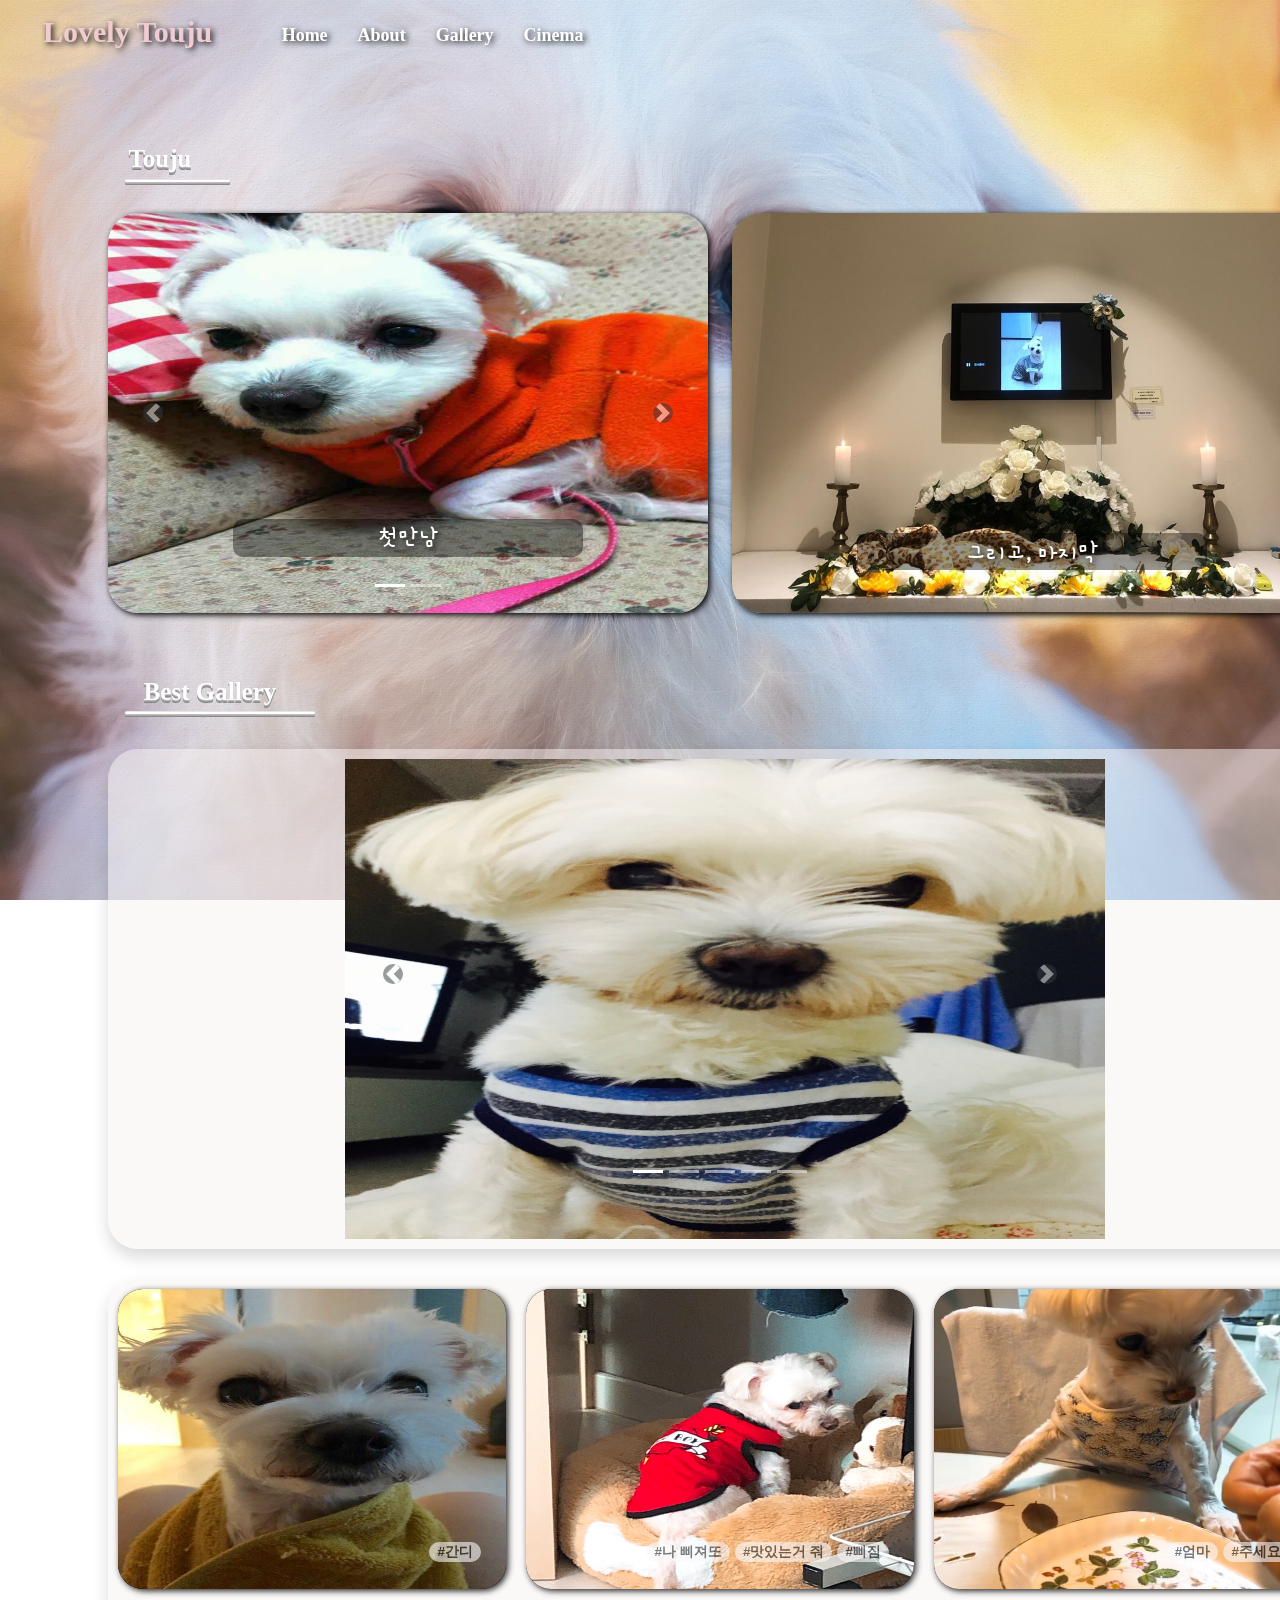
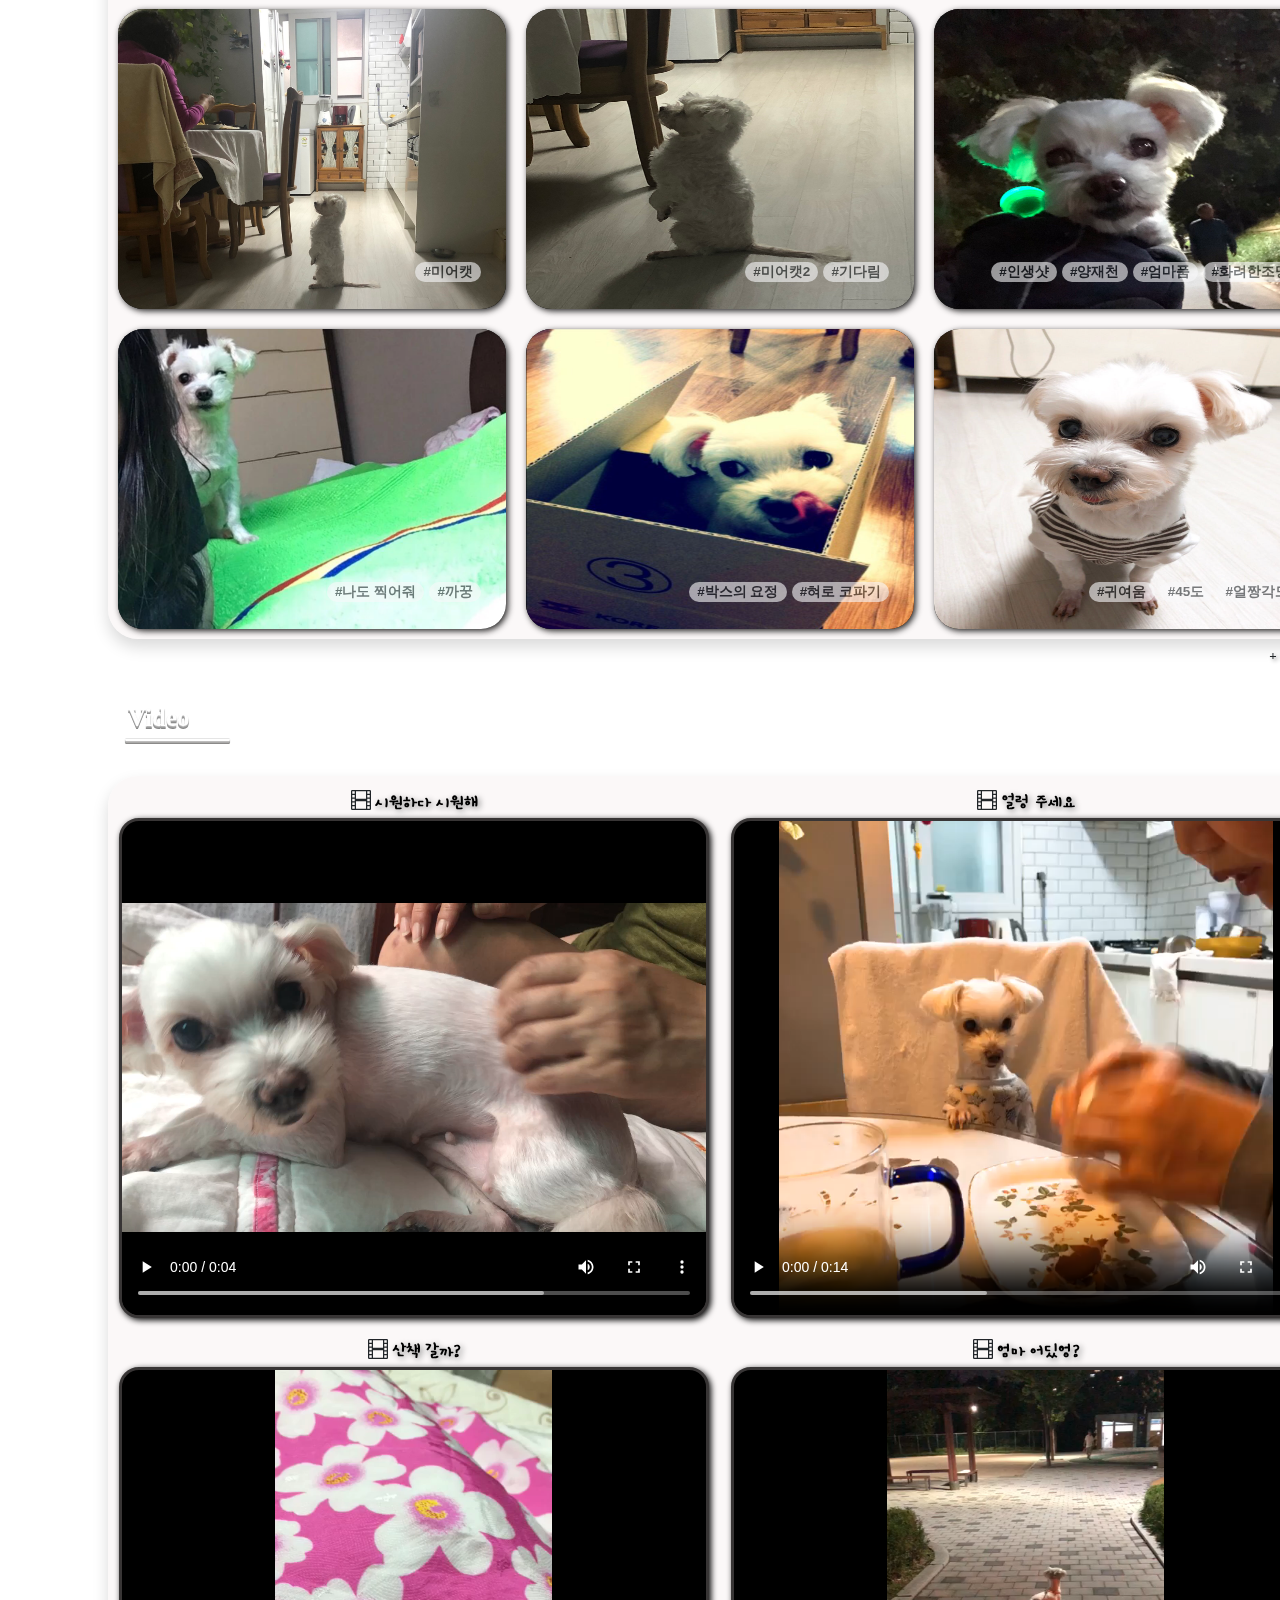
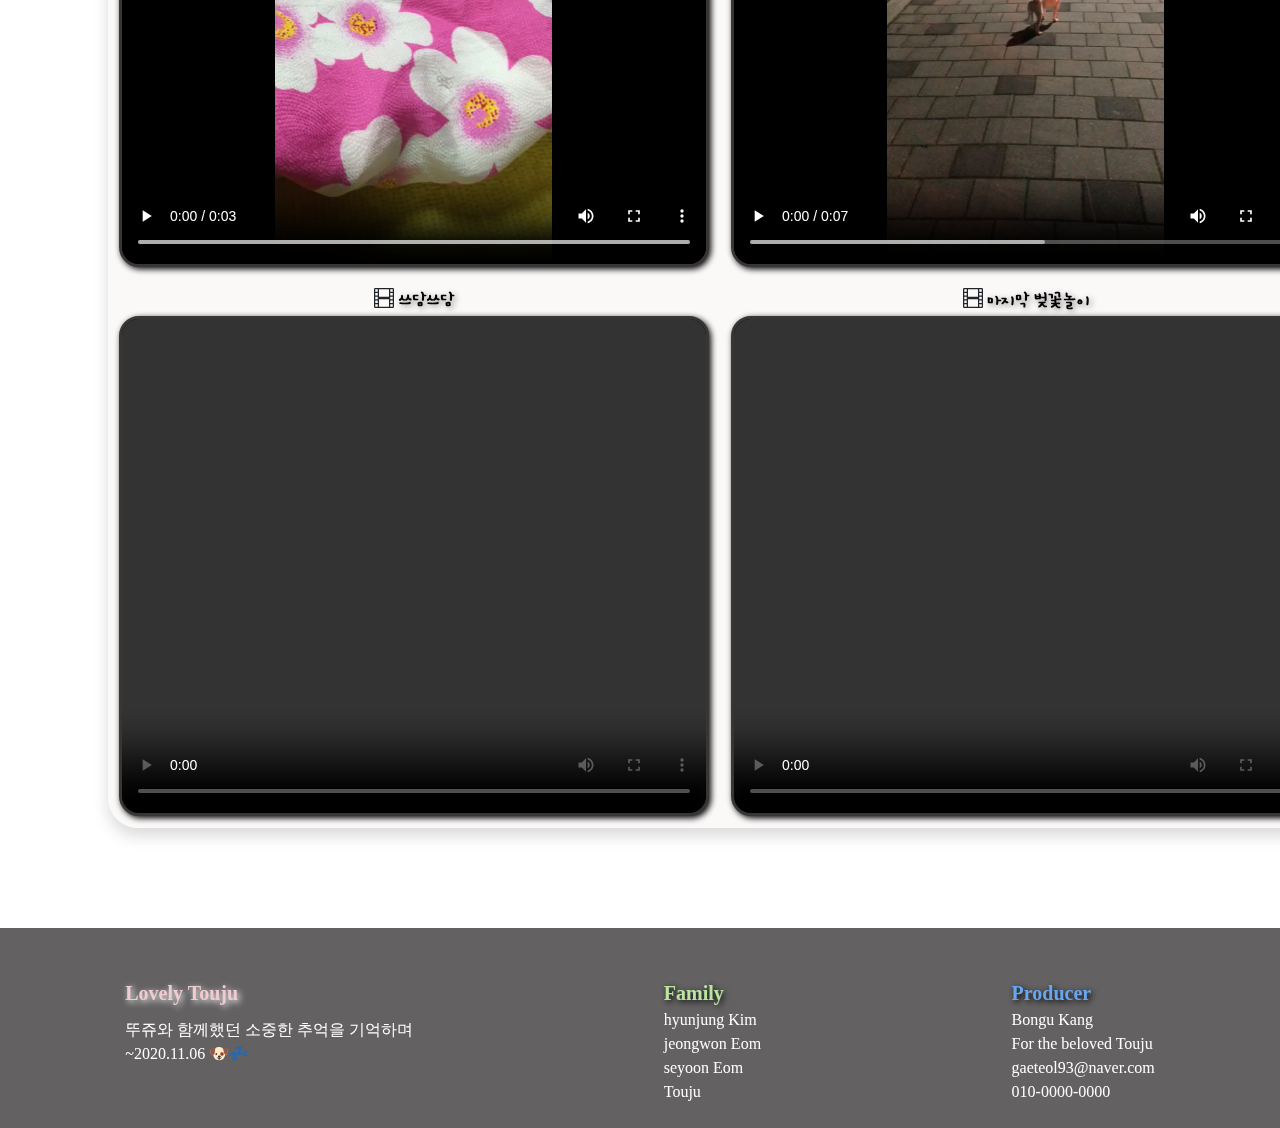
==== index.html @ 426a3aaa "주석" ====
<!DOCTYPE html>
<html lang="ko">
<head>
    <meta charset="UTF-8">
    <meta name="viewport" content="width=device-width, initial-scale=1.0">
    <link rel="stylesheet"
		  href="https://stackpath.bootstrapcdn.com/bootstrap/4.5.2/css/bootstrap.min.css"
		  integrity="sha384-JcKb8q3iqJ61gNV9KGb8thSsNjpSL0n8PARn9HuZOnIxN0hoP+VmmDGMN5t9UJ0Z"
          crossorigin="anonymous" />
    <link rel="stylesheet" href="CSS/index.css" />
    <link rel="preconnect" href="https://fonts.gstatic.com">
    <link href="https://fonts.googleapis.com/css2?family=Gamja+Flower&display=swap" rel="stylesheet">  
    <link href="https://fonts.googleapis.com/css2?family=Cute+Font&display=swap" rel="stylesheet">
    <title>Lovely Touju</title>
</head>
<body>
    
<div class="" id="container">

<!-- 배경 이미지 -->
<img src="image/maltese01.jpg" id="backImg">

<div class="" id="header">
    <h2>
        <span class="btn" id="head_Title">Lovely Touju</span>
    </h2>
    <nav>
        <span class="btn" id="head_home">Home</span>
        <span class="btn" id="head_about">About</span>
        <span class="btn" id="head_gallery">Gallery</span>
        <span class="btn" id="head_video">Cinema</span>
    </nav>
</div>

<div id="content">

    <!-- 설명 -->
    <div id="about_Title">Touju</div>
    <hr class="title_line">

    <div id="about">
        
        <div class="img_slide" id="info_Img">
            <div id="img_Slider" class="carousel slide img_slide" data-ride="carousel">
                <ol class="carousel-indicators">
                    <li data-target="#img_Slider" data-slide-to="0" class="active"></li>
                    <li data-target="#img_Slider" data-slide-to="1"></li>
                </ol>

                <div class="carousel-inner img_slide">
                    <div class="carousel-item active img_slide">
                        <img class="img_slide" src="image/welcome02.jpg" title="뚜쥬사진3">
                        <div class="carousel-caption">
                            <p id="text">첫만남</p>
                        </div>
                    </div>
                    <div class="carousel-item">
                        <img class="img_slide" src="image/welcome01.jpg" title="뚜쥬사진2">
                        <div class="carousel-caption">
                            <p id="text">뚜레쥬르 앞에서의 인연</p>
                        </div>
                    </div>
                </div>

                <a class="carousel-control-prev" href="#img_Slider" role="button" data-slide="prev">
                    <span class="carousel-control-prev-icon rounded-circle bg-dark" aria-hidden="true"></span>
                    <span class="sr-only">Previous</span>
                </a>
                <a class="carousel-control-next" href="#img_Slider" role="button" data-slide="next">
                    <span class="carousel-control-next-icon rounded-circle bg-dark" aria-hidden="true"></span>
                    <span class="sr-only">Next</span>
                </a>
            </div>
        </div>

        <div id="info_Space"></div>

        <div id="info_Box">
            <img src="image/final01.jpg" title="잘자렴">
            <div>그리고, 마지막</div>
        </div>
    </div>


    <!-- 이미지 카테고리 제목 -->
    <div id="image_Title">Best Gallery</div>
    <hr class="title_line2">

    <div class="shadow" id="bestImg">

        <div id="bestImg_Slider" class="carousel slide" data-ride="carousel">
            <ol class="carousel-indicators">
                <li data-target="#bestImg_Slider" data-slide-to="0" class="active"></li>
                <li data-target="#bestImg_Slider" data-slide-to="1"></li>
                <li data-target="#bestImg_Slider" data-slide-to="2"></li>
                <li data-target="#bestImg_Slider" data-slide-to="3"></li>
                <li data-target="#bestImg_Slider" data-slide-to="4"></li>
            </ol>
            <div class="carousel-inner">
                <div class="carousel-item active">
                    <figure class="snip1273">
                        <div type="button" data-toggle="modal" data-target="#bestImg01">
                            <img src="imgBest/몽실몽실.PNG">
                            <figcaption>
                                <h4>북극곰 뚜쥬</h4>
                            </figcaption>
                        </div>
                    </figure>
                </div>
                <div class="carousel-item">
                    <figure class="snip1273">
                        <div type="button" data-toggle="modal" data-target="#bestImg02">
                            <img src="imgBest/무슨일이야.jpg">
                            <figcaption>
                                <h4>나 불렀어?</h4>
                            </figcaption>
                        </div>
                    </figure>
                </div>
                <div class="carousel-item">
                    <figure class="snip1273">
                        <div type="button" data-toggle="modal" data-target="#bestImg03">
                            <img src="imgBest/뭘봐.jpg">
                            <figcaption>
                                <h4>이쁜짓~</h4>
                            </figcaption>
                        </div>
                    </figure>
                </div>
                <div class="carousel-item">
                    <figure class="snip1273">
                        <div type="button" data-toggle="modal" data-target="#bestImg04">
                            <img src="imgBest/어휴 왜 저래.PNG">
                            <figcaption>
                                <h4>뭐얌</h4>
                            </figcaption>
                        </div>
                    </figure>
                </div>
                <div class="carousel-item">
                    <figure class="snip1273">
                        <div type="button" data-toggle="modal" data-target="#bestImg05">
                            <img src="imgBest/퉤퉷.jpg">
                            <figcaption>
                                <h4>메롱~</h4>
                            </figcaption>
                        </div>
                    </figure>
                </div>
            </div>
            <a class="carousel-control-prev" href="#bestImg_Slider" role="button" data-slide="prev">
                <span class="carousel-control-prev-icon rounded-circle bg-dark" aria-hidden="true"></span>
                <span class="sr-only">Previous</span>
            </a>
            <a class="carousel-control-next" href="#bestImg_Slider" role="button" data-slide="next">
                <span class="carousel-control-next-icon rounded-circle bg-dark" aria-hidden="true"></span>
                <span class="sr-only">Next</span>
            </a>
        </div>

    </div>

    <!-- 메인 이미지 -->
    <div class="shadow" id="image">
        <!-- 1번째 컨텐츠 -->
        <figure class="snip1445">
            <div type="button" data-toggle="modal" data-target="#best01">
                <img src="img/간디뚜쥬.jpg">
            </div>
            <figcaption>
                <div>
                    <span class="badge badge-pill badge-light">#간디</span>
                </div>
            </figcaption>
        </figure>
        <figure class="snip1445">
            <div type="button" data-toggle="modal" data-target="#best02">
                <img src="img/나 삐져또.JPG">
            </div>
            <figcaption>
                <div>
                    <span class="badge badge-pill badge-light">#나 삐져또</span>
                    <span class="badge badge-pill badge-light">#맛있는거 줘</span>
                    <span class="badge badge-pill badge-light">#삐짐</span>
                </div>
            </figcaption>
        </figure>
        <figure class="snip1445">
            <div type="button" data-toggle="modal" data-target="#best03">
                <img src="img/먹는게 제일 좋아.PNG">
            </div>
            <figcaption>
                <div>
                    <span class="badge badge-pill badge-light">#엄마</span>
                    <span class="badge badge-pill badge-light">#주세요~</span>
                </div>
            </figcaption>
        </figure>
        
        <figure class="snip1445">
            <div type="button" data-toggle="modal" data-target="#best04">
                <img src="img/미어캣2.jpg">
            </div>
            <figcaption>
                <div>
                    <span class="badge badge-pill badge-light">#미어캣</span>
                </div>
            </figcaption>
        </figure>
        <figure class="snip1445">
            <div type="button" data-toggle="modal" data-target="#best05">
                <img src="img/미어캣.jpg">
            </div>
            <figcaption>
                <div>
                    <span class="badge badge-pill badge-light">#미어캣2</span>
                    <span class="badge badge-pill badge-light">#기다림</span>
                </div>
            </figcaption>
        </figure>        
        <figure class="snip1445">
            <div type="button" data-toggle="modal" data-target="#best06">
                <img src="img/팬더뚜쥬.jpg">
            </div>
            <figcaption>
                <div>
                    <span class="badge badge-pill badge-light">#인생샷</span>
                    <span class="badge badge-pill badge-light">#양재천</span>
                    <span class="badge badge-pill badge-light">#엄마품</span>
                    <span class="badge badge-pill badge-light">#화려한조명</span>
                </div>
            </figcaption>
        </figure>

        <figure class="snip1445">
            <div type="button" data-toggle="modal" data-target="#best07">
                <img src="img/까꿍.PNG">
            </div>
            <figcaption>
                <div>
                    <span class="badge badge-pill badge-light">#나도 찍어줘</span>
                    <span class="badge badge-pill badge-light">#까꿍</span>
                </div>
            </figcaption>
        </figure>
        <figure class="snip1445">
            <div type="button" data-toggle="modal" data-target="#best08">
                <img src="img/박스의요정.png">
            </div>
            <figcaption>
                <div>
                    <span class="badge badge-pill badge-light">#박스의 요정</span>
                    <span class="badge badge-pill badge-light">#혀로 코파기</span>
                </div>
            </figcaption>
        </figure>
        <figure class="snip1445">
            <div type="button" data-toggle="modal" data-target="#best09">
                <img src="img/나 귀여워.PNG">
            </div>
            <figcaption>
                <div>
                    <span class="badge badge-pill badge-light">#귀여움</span>
                    <span class="badge badge-pill badge-light">#45도</span>
                    <span class="badge badge-pill badge-light">#얼짱각도</span>
                </div>
            </figcaption>
        </figure>

        
        <!-- 2번째 컨텐츠 -->
        <figure class="snip1445 more_Cts">
            <div type="button" data-toggle="modal" data-target="#best10">
                <img src="img/꿈뻑.jpg">
            </div>
            <figcaption>
                <div>
                    <span class="badge badge-pill badge-light">#꿈뻑꿈뻑</span>
                </div>
            </figcaption>
        </figure>
        <figure class="snip1445 more_Cts">
            <div type="button" data-toggle="modal" data-target="#best11">
                <img src="img/나만 바라봐.jpg">
            </div>
            <figcaption>
                <div>
                    <span class="badge badge-pill badge-light">#푹신푹신</span>
                    <span class="badge badge-pill badge-light">#인생샷</span>
                </div>
            </figcaption>
        </figure>
        <figure class="snip1445 more_Cts">
            <div type="button" data-toggle="modal" data-target="#best12">
                <img src="img/내 보금자리.heic">
            </div>
            <figcaption>
                <div>
                    <span class="badge badge-pill badge-light">#뭐?</span>
                </div>
            </figcaption>
        </figure>

        <figure class="snip1445 more_Cts">
            <div type="button" data-toggle="modal" data-target="#best13">
                <img src="img/내 자리야.jpg">
            </div>
            <figcaption>
                <div>
                    <span class="badge badge-pill badge-light">#내자리야</span>
                    <span class="badge badge-pill badge-light">#다비켜</span>
                </div>
            </figcaption>
        </figure>
        <figure class="snip1445 more_Cts">
            <div type="button" data-toggle="modal" data-target="#best14">
                <img src="img/대기조!.PNG">
            </div>
            <figcaption>
                <div>
                    <span class="badge badge-pill badge-light">#간식</span>
                    <span class="badge badge-pill badge-light">#주세요</span>
                </div>
            </figcaption>
        </figure>
        <figure class="snip1445 more_Cts">
            <div type="button" data-toggle="modal" data-target="#best15">
                <img src="img/따분해.PNG">
            </div>
            <figcaption>
                <div>
                    <span class="badge badge-pill badge-light">#복실복실</span>
                    <span class="badge badge-pill badge-light">#피곤피곤</span>
                </div>
            </figcaption>
        </figure>

        <figure class="snip1445 more_Cts">
            <div type="button" data-toggle="modal" data-target="#best16">
                <img src="img/먹을건가.PNG">
            </div>
            <figcaption>
                <div>
                    <span class="badge badge-pill badge-light">#누가</span>
                    <span class="badge badge-pill badge-light">#음식</span>
                    <span class="badge badge-pill badge-light">#소리를</span>
                </div>
            </figcaption>
        </figure>
        <figure class="snip1445 more_Cts">
            <div type="button" data-toggle="modal" data-target="#best17">
                <img src="img/뭘봐2.jpg">
            </div>
            <figcaption>
                <div>
                    <span class="badge badge-pill badge-light">#부끄부끄</span>
                    <span class="badge badge-pill badge-light">#8개</span>
                </div>
            </figcaption>
        </figure>
        <figure class="snip1445 more_Cts">
            <div type="button" data-toggle="modal" data-target="#best18">
                <img src="img/므훗.PNG">
            </div>
            <figcaption>
                <div>
                    <span class="badge badge-pill badge-light">#웃음</span>
                    <span class="badge badge-pill badge-light">#푹신푹신</span>
                    <span class="badge badge-pill badge-light">#주인 잘자네</span>
                </div>
            </figcaption>
        </figure>


        <!-- 3번째 컨텐츠 -->
        <figure class="snip1445 more_Cts2">
            <div type="button" data-toggle="modal" data-target="#best19">
                <img src="img/아련~.PNG">
            </div>
            <figcaption>
                <div>
                    <span class="badge badge-pill badge-light">#아련</span>
                </div>
            </figcaption>
        </figure>        
        <figure class="snip1445 more_Cts2">
            <div type="button" data-toggle="modal" data-target="#best30">
                <img src="img/호피망토 뚜쥬.jpg">
            </div>
            <figcaption>
                <div>
                    <span class="badge badge-pill badge-light">#호피</span>
                </div>
            </figcaption>
        </figure>
        <figure class="snip1445 more_Cts2">
            <div type="button" data-toggle="modal" data-target="#best21">
                <img src="img/배보다 뚜쥬.jpg">
            </div>
            <figcaption>
                <div>
                    <span class="badge badge-pill badge-light">#배</span>
                    <span class="badge badge-pill badge-light">#배</span>
                </div>
            </figcaption>
        </figure>

        <figure class="snip1445 more_Cts2">
            <div type="button" data-toggle="modal" data-target="#best22">
                <img src="img/새침.jpg">
            </div>
            <figcaption>
                <div>
                    <span class="badge badge-pill badge-light">#옆태미견</span>
                    <span class="badge badge-pill badge-light">#새침</span>
                </div>
            </figcaption>
        </figure>
        <figure class="snip1445 more_Cts2">
            <div type="button" data-toggle="modal" data-target="#best29">
                <img src="img/좋은아침.jpg">
            </div>
            <figcaption>
                <div>
                    <span class="badge badge-pill badge-light">#귀요미</span>
                    <span class="badge badge-pill badge-light">#인생샷</span>
                </div>
            </figcaption>
        </figure>
        <figure class="snip1445 more_Cts2">
            <div type="button" data-toggle="modal" data-target="#best24">
                <img src="img/시원해.jpg">
            </div>
            <figcaption>
                <div>
                    <span class="badge badge-pill badge-light">#여름</span>
                    <span class="badge badge-pill badge-light">#덥다 더워</span>
                </div>
            </figcaption>
        </figure>

        <figure class="snip1445 more_Cts2">
            <div type="button" data-toggle="modal" data-target="#best25">
                <img src="img/시원해.jpg">
            </div>
            <figcaption>
                <div>
                    <span class="badge badge-pill badge-light">#엄마품</span>
                    <span class="badge badge-pill badge-light">#행복해</span>
                </div>
            </figcaption>
        </figure>
        <figure class="snip1445 more_Cts2">
            <div type="button" data-toggle="modal" data-target="#best31">
                <img src="img/흠냥.JPG">
            </div>
            <figcaption>
                <div>
                    <span class="badge badge-pill badge-light">#꿀잠</span>
                </div>
            </figcaption>
        </figure>
        <figure class="snip1445 more_Cts2">
            <div type="button" data-toggle="modal" data-target="#best32">
                <img src="img/사고뭉치.png">
            </div>
            <figcaption>
                <div>
                    <span class="badge badge-pill badge-light">#사고뭉치</span>
                    <span class="badge badge-pill badge-light">#추억</span>
                    <span class="badge badge-pill badge-light">#나 잘해찌</span>
                </div>
            </figcaption>
        </figure>


        <!-- 4번째 컨텐츠 -->
        <figure class="snip1445 more_Cts3">
            <div type="button" data-toggle="modal" data-target="#best28">
                <img src="img/눈뜨고 자기.PNG">
            </div>
            <figcaption>
                <div>
                    <span class="badge badge-pill badge-light">#기절</span>
                    <span class="badge badge-pill badge-light">#숙취</span>
                </div>
            </figcaption>
        </figure>               
        
    </div>
        
</div> <!-- Content -->

    <div class="more_Btn">
        <span class="btn" id="more_Btn1">+ 더보기</span>
        <span class="btn" id="more_Btn2">+ 더보기</span>
        <span class="btn" id="more_Btn3">+ 더보기</span>
    </div>

    <div class="less_Btn">
        <span class="btn" id="less_Btn1">- 닫기</span>
        <span class="btn" id="less_Btn2">- 닫기</span>
        <span class="btn" id="less_Btn3">- 닫기</span>
    </div>
    




    <!-- 비디오 -->
    <div id="video_Title">Video</div>
    <hr class="title_line">

    <div class="shadow" id="video">
        <div>                
            <div>
                <svg xmlns="http://www.w3.org/2000/svg" width="20" height="20" fill="currentColor" class="bi bi-film" viewBox="0 0 16 16">
                    <path fill-rule="evenodd" d="M0 1a1 1 0 0 1 1-1h14a1 1 0 0 1 1 1v14a1 1 0 0 1-1 1H1a1 1 0 0 1-1-1V1zm4 0h8v6H4V1zm8 8H4v6h8V9zM1 1h2v2H1V1zm2 3H1v2h2V4zM1 7h2v2H1V7zm2 3H1v2h2v-2zm-2 3h2v2H1v-2zM15 1h-2v2h2V1zm-2 3h2v2h-2V4zm2 3h-2v2h2V7zm-2 3h2v2h-2v-2zm2 3h-2v2h2v-2z"/>
                </svg>
                <span id="video_title">시원하다 시원해</span>
            </div>
            <video controls loop><source src="video/video01.mp4" type="video/mp4"></video>
        </div>
        <div>                
            <div>
                <svg xmlns="http://www.w3.org/2000/svg" width="20" height="20" fill="currentColor" class="bi bi-film" viewBox="0 0 16 16">
                    <path fill-rule="evenodd" d="M0 1a1 1 0 0 1 1-1h14a1 1 0 0 1 1 1v14a1 1 0 0 1-1 1H1a1 1 0 0 1-1-1V1zm4 0h8v6H4V1zm8 8H4v6h8V9zM1 1h2v2H1V1zm2 3H1v2h2V4zM1 7h2v2H1V7zm2 3H1v2h2v-2zm-2 3h2v2H1v-2zM15 1h-2v2h2V1zm-2 3h2v2h-2V4zm2 3h-2v2h2V7zm-2 3h2v2h-2v-2zm2 3h-2v2h2v-2z"/>
                </svg>
                <span id="video_title">얼렁 주세요</span>
            </div>
            <video controls loop><source src="video/video02.MP4" type="video/mp4"></video>
        </div>
        <div>                
            <div>
                <svg xmlns="http://www.w3.org/2000/svg" width="20" height="20" fill="currentColor" class="bi bi-film" viewBox="0 0 16 16">
                    <path fill-rule="evenodd" d="M0 1a1 1 0 0 1 1-1h14a1 1 0 0 1 1 1v14a1 1 0 0 1-1 1H1a1 1 0 0 1-1-1V1zm4 0h8v6H4V1zm8 8H4v6h8V9zM1 1h2v2H1V1zm2 3H1v2h2V4zM1 7h2v2H1V7zm2 3H1v2h2v-2zm-2 3h2v2H1v-2zM15 1h-2v2h2V1zm-2 3h2v2h-2V4zm2 3h-2v2h2V7zm-2 3h2v2h-2v-2zm2 3h-2v2h2v-2z"/>
                </svg>
                <span id="video_title">산책 갈까?</span>
            </div>
            <video controls loop><source src="video/video03.mp4" type="video/mp4"></video>
        </div>
        <div>                
            <div>
                <svg xmlns="http://www.w3.org/2000/svg" width="20" height="20" fill="currentColor" class="bi bi-film" viewBox="0 0 16 16">
                    <path fill-rule="evenodd" d="M0 1a1 1 0 0 1 1-1h14a1 1 0 0 1 1 1v14a1 1 0 0 1-1 1H1a1 1 0 0 1-1-1V1zm4 0h8v6H4V1zm8 8H4v6h8V9zM1 1h2v2H1V1zm2 3H1v2h2V4zM1 7h2v2H1V7zm2 3H1v2h2v-2zm-2 3h2v2H1v-2zM15 1h-2v2h2V1zm-2 3h2v2h-2V4zm2 3h-2v2h2V7zm-2 3h2v2h-2v-2zm2 3h-2v2h2v-2z"/>
                </svg>
                <span id="video_title">엄마 어딨엉?</span>
            </div>
            <video controls loop><source src="video/video04.mp4" type="video/mp4"></video>
        </div>
        <div class="last_video">                
            <div>
                <svg xmlns="http://www.w3.org/2000/svg" width="20" height="20" fill="currentColor" class="bi bi-film" viewBox="0 0 16 16">
                    <path fill-rule="evenodd" d="M0 1a1 1 0 0 1 1-1h14a1 1 0 0 1 1 1v14a1 1 0 0 1-1 1H1a1 1 0 0 1-1-1V1zm4 0h8v6H4V1zm8 8H4v6h8V9zM1 1h2v2H1V1zm2 3H1v2h2V4zM1 7h2v2H1V7zm2 3H1v2h2v-2zm-2 3h2v2H1v-2zM15 1h-2v2h2V1zm-2 3h2v2h-2V4zm2 3h-2v2h2V7zm-2 3h2v2h-2v-2zm2 3h-2v2h2v-2z"/>
                </svg>
                <span id="video_title">쓰담쓰담</span>
            </div>
            <video controls loop><source src="video/video05.mp4" type="video/mp4"></video>
        </div>
        <div class="last_video">                
            <div>
                <svg xmlns="http://www.w3.org/2000/svg" width="20" height="20" fill="currentColor" class="bi bi-film" viewBox="0 0 16 16">
                    <path fill-rule="evenodd" d="M0 1a1 1 0 0 1 1-1h14a1 1 0 0 1 1 1v14a1 1 0 0 1-1 1H1a1 1 0 0 1-1-1V1zm4 0h8v6H4V1zm8 8H4v6h8V9zM1 1h2v2H1V1zm2 3H1v2h2V4zM1 7h2v2H1V7zm2 3H1v2h2v-2zm-2 3h2v2H1v-2zM15 1h-2v2h2V1zm-2 3h2v2h-2V4zm2 3h-2v2h2V7zm-2 3h2v2h-2v-2zm2 3h-2v2h2v-2z"/>
                </svg>
                <span id="video_title">마지막 벚꽃놀이</span>
            </div>
            <video controls loop><source src="video/video06.mp4" type="video/mp4"></video>
        </div>
        
    </div>

    
    </div> <!-- 컨테이너 -->
    


    <!-- 모달 -->

    <!-- bestImg01 -->
    <div class="modal fade bd-example-modal-lg" id="bestImg01" tabindex="-1" role="dialog" aria-labelledby="bestImg01Label" aria-hidden="true">
    <div class="modal-dialog modal-lg" role="document">
        <div class="modal-content">
            <div class="modal-header">
                <h5 class="modal-title float-center" id="bestImg01Label">몽실몽실 털이 오른 뚜쥬</h5>
                <span class="close btn" data-dismiss="modal" aria-label="Close">
                    <span aria-hidden="true">&times;</span>
                </span>
            </div>
            <div class="modal-body">
                <img class="rounded" src="imgBest/몽실몽실.PNG">
            </div>
        </div>
    </div>
    </div>
    <!-- bestImg02 -->
    <div class="modal fade bd-example-modal-lg" id="bestImg02" tabindex="-1" role="dialog" aria-labelledby="bestImg02Label" aria-hidden="true">
        <div class="modal-dialog modal-lg" role="document">
            <div class="modal-content">
                <div class="modal-header">
                    <h5 class="modal-title float-center" id="bestImg02Label">귀요미 뚜쥬</h5>
                    <span class="close btn" data-dismiss="modal" aria-label="Close">
                        <span aria-hidden="true">&times;</span>
                    </span>
                </div>
                <div class="modal-body">
                    <img class="rounded" src="imgBest/무슨일이야.jpg">
                </div>
            </div>
        </div>
    </div>
    <!-- bestImg03 -->
    <div class="modal fade bd-example-modal-lg" id="bestImg03" tabindex="-1" role="dialog" aria-labelledby="bestImg03Label" aria-hidden="true">
        <div class="modal-dialog modal-lg" role="document">
            <div class="modal-content">
                <div class="modal-header">
                    <h5 class="modal-title float-center" id="bestImg03Label">또 나를 찍고 있니?</h5>
                    <span class="close btn" data-dismiss="modal" aria-label="Close">
                        <span aria-hidden="true">&times;</span>
                    </span>
                </div>
                <div class="modal-body">
                    <img class="rounded" src="imgBest/뭘봐.jpg">
                </div>
            </div>
        </div>
    </div>
    <!-- bestImg04 -->
    <div class="modal fade bd-example-modal-lg" id="bestImg04" tabindex="-1" role="dialog" aria-labelledby="bestImg04Label" aria-hidden="true">
        <div class="modal-dialog modal-lg" role="document">
            <div class="modal-content">
                <div class="modal-header">
                    <h5 class="modal-title float-center" id="bestImg04Label">또 왜저러고 있니?</h5>
                    <span class="close btn" data-dismiss="modal" aria-label="Close">
                        <span aria-hidden="true">&times;</span>
                    </span>
                </div>
                <div class="modal-body">
                    <img class="rounded" src="imgBest/어휴 왜 저래.PNG">
                </div>
            </div>
        </div>
    </div>
    <!-- bestImg05 -->
    <div class="modal fade bd-example-modal-lg" id="bestImg05" tabindex="-1" role="dialog" aria-labelledby="bestImg05Label" aria-hidden="true">
        <div class="modal-dialog modal-lg" role="document">
            <div class="modal-content">
                <div class="modal-header">
                    <h5 class="modal-title float-center" id="bestImg05Label">메롱이나 먹어라!</h5>
                    <span class="close btn" data-dismiss="modal" aria-label="Close">
                        <span aria-hidden="true">&times;</span>
                    </span>
                </div>
                <div class="modal-body">
                    <img class="rounded" src="imgBest/퉤퉷.jpg">
                </div>
            </div>
        </div>
    </div>


    <!-- best01 -->
    <div class="modal fade bd-example-modal-lg" id="best01" tabindex="-1" role="dialog" aria-labelledby="best01Label" aria-hidden="true">
    <div class="modal-dialog modal-lg" role="document">
        <div class="modal-content">
            <div class="modal-header">
                <h5 class="modal-title float-center" id="best01Label">간디 뚜쥬</h5>
                <span class="close btn" data-dismiss="modal" aria-label="Close">
                    <span aria-hidden="true">&times;</span>
                </span>
            </div>
            <div class="modal-body">
                <img class="rounded" src="img/간디뚜쥬.jpg">
                <div>
                    <span class="float-right btn">
                        <svg xmlns="http://www.w3.org/2000/svg" width="20" height="20" fill="currentColor" class="bi bi-heart text-danger heart_off" viewBox="0 0 16 16">
                            <path fill-rule="evenodd" d="M8 2.748l-.717-.737C5.6.281 2.514.878 1.4 3.053c-.523 1.023-.641 2.5.314 4.385.92 1.815 2.834 3.989 6.286 6.357 3.452-2.368 5.365-4.542 6.286-6.357.955-1.886.838-3.362.314-4.385C13.486.878 10.4.28 8.717 2.01L8 2.748zM8 15C-7.333 4.868 3.279-3.04 7.824 1.143c.06.055.119.112.176.171a3.12 3.12 0 0 1 .176-.17C12.72-3.042 23.333 4.867 8 15z"/>
                        </svg>
                        <svg xmlns="http://www.w3.org/2000/svg" width="20" height="20" fill="currentColor" class="bi bi-heart-fill text-danger heart_on" viewBox="0 0 16 16">
                            <path fill-rule="evenodd" d="M8 1.314C12.438-3.248 23.534 4.735 8 15-7.534 4.736 3.562-3.248 8 1.314z"/>
                        </svg>
                    </span>
                    <span class="badge badge-pill badge-info">#간디</span>
                </div>
            </div>
        </div>
    </div>
    </div>
    <!-- best02 -->
    <div class="modal fade bd-example-modal-lg" id="best02" tabindex="-1" role="dialog" aria-labelledby="best02Label" aria-hidden="true">
        <div class="modal-dialog modal-lg" role="document">
            <div class="modal-content">
                <div class="modal-header">
                    <h5 class="modal-title float-center" id="best02Label">삐져또</h5>
                    <span class="close btn" data-dismiss="modal" aria-label="Close">
                        <span aria-hidden="true">&times;</span>
                    </span>
                </div>
                <div class="modal-body">
                    <img class="rounded" src="img/나 삐져또.JPG">
                    <div>
                        <span class="float-right btn">
                            <svg xmlns="http://www.w3.org/2000/svg" width="20" height="20" fill="currentColor" class="bi bi-heart text-danger heart_off" viewBox="0 0 16 16">
                                <path fill-rule="evenodd" d="M8 2.748l-.717-.737C5.6.281 2.514.878 1.4 3.053c-.523 1.023-.641 2.5.314 4.385.92 1.815 2.834 3.989 6.286 6.357 3.452-2.368 5.365-4.542 6.286-6.357.955-1.886.838-3.362.314-4.385C13.486.878 10.4.28 8.717 2.01L8 2.748zM8 15C-7.333 4.868 3.279-3.04 7.824 1.143c.06.055.119.112.176.171a3.12 3.12 0 0 1 .176-.17C12.72-3.042 23.333 4.867 8 15z"/>
                            </svg>
                            <svg xmlns="http://www.w3.org/2000/svg" width="20" height="20" fill="currentColor" class="bi bi-heart-fill text-danger heart_on" viewBox="0 0 16 16">
                                <path fill-rule="evenodd" d="M8 1.314C12.438-3.248 23.534 4.735 8 15-7.534 4.736 3.562-3.248 8 1.314z"/>
                            </svg>
                        </span>
                        <span class="badge badge-pill badge-info">#나 삐져또</span>
                        <span class="badge badge-pill badge-info">#맛있는거 줘</span>
                        <span class="badge badge-pill badge-info">#삐짐</span>
                    </div>
                </div>
            </div>
        </div>
    </div>
    <!-- best03 -->
    <div class="modal fade bd-example-modal-lg" id="best03" tabindex="-1" role="dialog" aria-labelledby="best03Label" aria-hidden="true">
        <div class="modal-dialog modal-lg" role="document">
            <div class="modal-content">
                <div class="modal-header">
                    <h5 class="modal-title float-center" id="best03Label">다 가져와</h5>
                    <span class="close btn" data-dismiss="modal" aria-label="Close">
                        <span aria-hidden="true">&times;</span>
                    </span>
                </div>
                <div class="modal-body">
                    <img class="rounded" src="img/먹는게 제일 좋아.PNG">
                    <div>
                        <span class="float-right btn">
                            <svg xmlns="http://www.w3.org/2000/svg" width="20" height="20" fill="currentColor" class="bi bi-heart text-danger heart_off" viewBox="0 0 16 16">
                                <path fill-rule="evenodd" d="M8 2.748l-.717-.737C5.6.281 2.514.878 1.4 3.053c-.523 1.023-.641 2.5.314 4.385.92 1.815 2.834 3.989 6.286 6.357 3.452-2.368 5.365-4.542 6.286-6.357.955-1.886.838-3.362.314-4.385C13.486.878 10.4.28 8.717 2.01L8 2.748zM8 15C-7.333 4.868 3.279-3.04 7.824 1.143c.06.055.119.112.176.171a3.12 3.12 0 0 1 .176-.17C12.72-3.042 23.333 4.867 8 15z"/>
                            </svg>
                            <svg xmlns="http://www.w3.org/2000/svg" width="20" height="20" fill="currentColor" class="bi bi-heart-fill text-danger heart_on" viewBox="0 0 16 16">
                                <path fill-rule="evenodd" d="M8 1.314C12.438-3.248 23.534 4.735 8 15-7.534 4.736 3.562-3.248 8 1.314z"/>
                            </svg>
                        </span>
                        <span class="badge badge-pill badge-info">#엄마</span>
                        <span class="badge badge-pill badge-info">#주세요~</span>
                    </div>
                </div>
            </div>
        </div>
    </div>
    <!-- best04 -->
    <div class="modal fade bd-example-modal-lg" id="best04" tabindex="-1" role="dialog" aria-labelledby="best04Label" aria-hidden="true">
        <div class="modal-dialog modal-lg" role="document">
            <div class="modal-content">
                <div class="modal-header">
                    <h5 class="modal-title float-center" id="best04Label">강아지 아닌 미어캣</h5>
                    <span class="close btn" data-dismiss="modal" aria-label="Close">
                        <span aria-hidden="true">&times;</span>
                    </span>
                </div>
                <div class="modal-body">
                    <img class="rounded" src="img/미어캣2.jpg">
                    <div>
                        <span class="float-right btn">
                            <svg xmlns="http://www.w3.org/2000/svg" width="20" height="20" fill="currentColor" class="bi bi-heart text-danger heart_off" viewBox="0 0 16 16">
                                <path fill-rule="evenodd" d="M8 2.748l-.717-.737C5.6.281 2.514.878 1.4 3.053c-.523 1.023-.641 2.5.314 4.385.92 1.815 2.834 3.989 6.286 6.357 3.452-2.368 5.365-4.542 6.286-6.357.955-1.886.838-3.362.314-4.385C13.486.878 10.4.28 8.717 2.01L8 2.748zM8 15C-7.333 4.868 3.279-3.04 7.824 1.143c.06.055.119.112.176.171a3.12 3.12 0 0 1 .176-.17C12.72-3.042 23.333 4.867 8 15z"/>
                            </svg>
                            <svg xmlns="http://www.w3.org/2000/svg" width="20" height="20" fill="currentColor" class="bi bi-heart-fill text-danger heart_on" viewBox="0 0 16 16">
                                <path fill-rule="evenodd" d="M8 1.314C12.438-3.248 23.534 4.735 8 15-7.534 4.736 3.562-3.248 8 1.314z"/>
                            </svg>
                        </span>
                        <span class="badge badge-pill badge-info">#미어캣</span>                    
                    </div>
                </div>
            </div>
        </div>
    </div>
    <!-- best05 -->
    <div class="modal fade bd-example-modal-lg" id="best05" tabindex="-1" role="dialog" aria-labelledby="best05Label" aria-hidden="true">
        <div class="modal-dialog modal-lg" role="document">
            <div class="modal-content">
                <div class="modal-header">
                    <h5 class="modal-title float-center" id="best05Label">강아지 아닌 미어캣2</h5>
                    <span class="close btn" data-dismiss="modal" aria-label="Close">
                        <span aria-hidden="true">&times;</span>
                    </span>
                </div>
                <div class="modal-body">
                    <img class="rounded" src="img/미어캣.jpg">
                    <div>
                        <span class="float-right btn">
                            <svg xmlns="http://www.w3.org/2000/svg" width="20" height="20" fill="currentColor" class="bi bi-heart text-danger heart_off" viewBox="0 0 16 16">
                                <path fill-rule="evenodd" d="M8 2.748l-.717-.737C5.6.281 2.514.878 1.4 3.053c-.523 1.023-.641 2.5.314 4.385.92 1.815 2.834 3.989 6.286 6.357 3.452-2.368 5.365-4.542 6.286-6.357.955-1.886.838-3.362.314-4.385C13.486.878 10.4.28 8.717 2.01L8 2.748zM8 15C-7.333 4.868 3.279-3.04 7.824 1.143c.06.055.119.112.176.171a3.12 3.12 0 0 1 .176-.17C12.72-3.042 23.333 4.867 8 15z"/>
                            </svg>
                            <svg xmlns="http://www.w3.org/2000/svg" width="20" height="20" fill="currentColor" class="bi bi-heart-fill text-danger heart_on" viewBox="0 0 16 16">
                                <path fill-rule="evenodd" d="M8 1.314C12.438-3.248 23.534 4.735 8 15-7.534 4.736 3.562-3.248 8 1.314z"/>
                            </svg>
                        </span>
                        <span class="badge badge-pill badge-info">#미어캣2</span>
                        <span class="badge badge-pill badge-info">#기다림</span>
                    </div>
                </div>
            </div>
        </div>
    </div>
    <!-- best06 -->
    <div class="modal fade bd-example-modal-lg" id="best06" tabindex="-1" role="dialog" aria-labelledby="best06Label" aria-hidden="true">
        <div class="modal-dialog modal-lg" role="document">
            <div class="modal-content">
                <div class="modal-header">
                    <h5 class="modal-title float-center" id="best06Label">인생샷</h5>
                    <span class="close btn" data-dismiss="modal" aria-label="Close">
                        <span aria-hidden="true">&times;</span>
                    </span>
                </div>
                <div class="modal-body">
                    <img class="rounded" src="img/팬더뚜쥬.jpg">
                    <div>
                        <span class="float-right btn">
                            <svg xmlns="http://www.w3.org/2000/svg" width="20" height="20" fill="currentColor" class="bi bi-heart text-danger heart_off" viewBox="0 0 16 16">
                                <path fill-rule="evenodd" d="M8 2.748l-.717-.737C5.6.281 2.514.878 1.4 3.053c-.523 1.023-.641 2.5.314 4.385.92 1.815 2.834 3.989 6.286 6.357 3.452-2.368 5.365-4.542 6.286-6.357.955-1.886.838-3.362.314-4.385C13.486.878 10.4.28 8.717 2.01L8 2.748zM8 15C-7.333 4.868 3.279-3.04 7.824 1.143c.06.055.119.112.176.171a3.12 3.12 0 0 1 .176-.17C12.72-3.042 23.333 4.867 8 15z"/>
                            </svg>
                            <svg xmlns="http://www.w3.org/2000/svg" width="20" height="20" fill="currentColor" class="bi bi-heart-fill text-danger heart_on" viewBox="0 0 16 16">
                                <path fill-rule="evenodd" d="M8 1.314C12.438-3.248 23.534 4.735 8 15-7.534 4.736 3.562-3.248 8 1.314z"/>
                            </svg>
                        </span>
                        <span class="badge badge-pill badge-info">#인생샷</span>
                        <span class="badge badge-pill badge-info">#양재천</span>
                        <span class="badge badge-pill badge-info">#엄마품</span>
                        <span class="badge badge-pill badge-info">#화려한 조명</span>
                    </div>
                </div>
            </div>
        </div>
    </div>
    <!-- best07 -->
    <div class="modal fade bd-example-modal-lg" id="best07" tabindex="-1" role="dialog" aria-labelledby="best07Label" aria-hidden="true">
        <div class="modal-dialog modal-lg" role="document">
            <div class="modal-content">
                <div class="modal-header">
                    <h5 class="modal-title float-center" id="best07Label">셀카</h5>
                    <span class="close btn" data-dismiss="modal" aria-label="Close">
                        <span aria-hidden="true">&times;</span>
                    </span>
                </div>
                <div class="modal-body">
                    <img class="rounded" src="img/까꿍.PNG">
                    <div>
                        <span class="float-right btn">
                            <svg xmlns="http://www.w3.org/2000/svg" width="20" height="20" fill="currentColor" class="bi bi-heart text-danger heart_off" viewBox="0 0 16 16">
                                <path fill-rule="evenodd" d="M8 2.748l-.717-.737C5.6.281 2.514.878 1.4 3.053c-.523 1.023-.641 2.5.314 4.385.92 1.815 2.834 3.989 6.286 6.357 3.452-2.368 5.365-4.542 6.286-6.357.955-1.886.838-3.362.314-4.385C13.486.878 10.4.28 8.717 2.01L8 2.748zM8 15C-7.333 4.868 3.279-3.04 7.824 1.143c.06.055.119.112.176.171a3.12 3.12 0 0 1 .176-.17C12.72-3.042 23.333 4.867 8 15z"/>
                            </svg>
                            <svg xmlns="http://www.w3.org/2000/svg" width="20" height="20" fill="currentColor" class="bi bi-heart-fill text-danger heart_on" viewBox="0 0 16 16">
                                <path fill-rule="evenodd" d="M8 1.314C12.438-3.248 23.534 4.735 8 15-7.534 4.736 3.562-3.248 8 1.314z"/>
                            </svg>
                        </span>
                        <span class="badge badge-pill badge-info">#나도 찍어줘</span>
                        <span class="badge badge-pill badge-info">#까꿍</span>
                    </div>
                </div>
            </div>
        </div>
    </div>
    <!-- best08 -->
    <div class="modal fade bd-example-modal-lg" id="best08" tabindex="-1" role="dialog" aria-labelledby="best08Label" aria-hidden="true">
        <div class="modal-dialog modal-lg" role="document">
            <div class="modal-content">
                <div class="modal-header">
                    <h5 class="modal-title float-center" id="best08Label">박스요정</h5>
                    <span class="close btn" data-dismiss="modal" aria-label="Close">
                        <span aria-hidden="true">&times;</span>
                    </span>
                </div>
                <div class="modal-body">
                    <img class="rounded" src="img/박스의요정.png">
                    <div>
                        <span class="float-right btn">
                            <svg xmlns="http://www.w3.org/2000/svg" width="20" height="20" fill="currentColor" class="bi bi-heart text-danger heart_off" viewBox="0 0 16 16">
                                <path fill-rule="evenodd" d="M8 2.748l-.717-.737C5.6.281 2.514.878 1.4 3.053c-.523 1.023-.641 2.5.314 4.385.92 1.815 2.834 3.989 6.286 6.357 3.452-2.368 5.365-4.542 6.286-6.357.955-1.886.838-3.362.314-4.385C13.486.878 10.4.28 8.717 2.01L8 2.748zM8 15C-7.333 4.868 3.279-3.04 7.824 1.143c.06.055.119.112.176.171a3.12 3.12 0 0 1 .176-.17C12.72-3.042 23.333 4.867 8 15z"/>
                            </svg>
                            <svg xmlns="http://www.w3.org/2000/svg" width="20" height="20" fill="currentColor" class="bi bi-heart-fill text-danger heart_on" viewBox="0 0 16 16">
                                <path fill-rule="evenodd" d="M8 1.314C12.438-3.248 23.534 4.735 8 15-7.534 4.736 3.562-3.248 8 1.314z"/>
                            </svg>
                        </span>
                        <span class="badge badge-pill badge-info">#박스의 요정</span>
                        <span class="badge badge-pill badge-info">#혀로 코파기</span>
                    </div>
                </div>
            </div>
        </div>
    </div>
    <!-- best09 -->
    <div class="modal fade bd-example-modal-lg" id="best09" tabindex="-1" role="dialog" aria-labelledby="best09Label" aria-hidden="true">
        <div class="modal-dialog modal-lg" role="document">
            <div class="modal-content">
                <div class="modal-header">
                    <h5 class="modal-title float-center" id="best09Label">혀 살짝 내밀기</h5>
                    <span class="close btn" data-dismiss="modal" aria-label="Close">
                        <span aria-hidden="true">&times;</span>
                    </span>
                </div>
                <div class="modal-body">
                    <img class="rounded" src="img/나 귀여워.PNG">
                    <div>
                        <span class="float-right btn">
                            <svg xmlns="http://www.w3.org/2000/svg" width="20" height="20" fill="currentColor" class="bi bi-heart text-danger heart_off" viewBox="0 0 16 16">
                                <path fill-rule="evenodd" d="M8 2.748l-.717-.737C5.6.281 2.514.878 1.4 3.053c-.523 1.023-.641 2.5.314 4.385.92 1.815 2.834 3.989 6.286 6.357 3.452-2.368 5.365-4.542 6.286-6.357.955-1.886.838-3.362.314-4.385C13.486.878 10.4.28 8.717 2.01L8 2.748zM8 15C-7.333 4.868 3.279-3.04 7.824 1.143c.06.055.119.112.176.171a3.12 3.12 0 0 1 .176-.17C12.72-3.042 23.333 4.867 8 15z"/>
                            </svg>
                            <svg xmlns="http://www.w3.org/2000/svg" width="20" height="20" fill="currentColor" class="bi bi-heart-fill text-danger heart_on" viewBox="0 0 16 16">
                                <path fill-rule="evenodd" d="M8 1.314C12.438-3.248 23.534 4.735 8 15-7.534 4.736 3.562-3.248 8 1.314z"/>
                            </svg>
                        </span>
                        <span class="badge badge-pill badge-info">#귀요미</span>
                        <span class="badge badge-pill badge-info">#45도</span>
                        <span class="badge badge-pill badge-info">#얼짱 각도</span>
                    </div>
                </div>
            </div>
        </div>
    </div>

    <!-- best10 -->
    <div class="modal fade bd-example-modal-lg" id="best10" tabindex="-1" role="dialog" aria-labelledby="best10Label" aria-hidden="true">
        <div class="modal-dialog modal-lg" role="document">
            <div class="modal-content">
                <div class="modal-header">
                    <h5 class="modal-title float-center" id="best10Label">Young </h5>
                    <span class="close btn" data-dismiss="modal" aria-label="Close">
                        <span aria-hidden="true">&times;</span>
                    </span>
                </div>
                <div class="modal-body">
                    <img class="rounded" src="img/꿈뻑.jpg">
                    <div>
                        <span class="float-right btn">
                            <svg xmlns="http://www.w3.org/2000/svg" width="20" height="20" fill="currentColor" class="bi bi-heart text-danger heart_off" viewBox="0 0 16 16">
                                <path fill-rule="evenodd" d="M8 2.748l-.717-.737C5.6.281 2.514.878 1.4 3.053c-.523 1.023-.641 2.5.314 4.385.92 1.815 2.834 3.989 6.286 6.357 3.452-2.368 5.365-4.542 6.286-6.357.955-1.886.838-3.362.314-4.385C13.486.878 10.4.28 8.717 2.01L8 2.748zM8 15C-7.333 4.868 3.279-3.04 7.824 1.143c.06.055.119.112.176.171a3.12 3.12 0 0 1 .176-.17C12.72-3.042 23.333 4.867 8 15z"/>
                            </svg>
                            <svg xmlns="http://www.w3.org/2000/svg" width="20" height="20" fill="currentColor" class="bi bi-heart-fill text-danger heart_on" viewBox="0 0 16 16">
                                <path fill-rule="evenodd" d="M8 1.314C12.438-3.248 23.534 4.735 8 15-7.534 4.736 3.562-3.248 8 1.314z"/>
                            </svg>
                        </span>
                        <span class="badge badge-pill badge-info">#꿈뻑꿈뻑</span>
                    </div>
                </div>
            </div>
        </div>
    </div>
    <!-- best11 -->
    <div class="modal fade bd-example-modal-lg" id="best11" tabindex="-1" role="dialog" aria-labelledby="best11Label" aria-hidden="true">
        <div class="modal-dialog modal-lg" role="document">
            <div class="modal-content">
                <div class="modal-header">
                    <h5 class="modal-title float-center" id="best11Label">나만 바라봐~</h5>
                    <span class="close btn" data-dismiss="modal" aria-label="Close">
                        <span aria-hidden="true">&times;</span>
                    </span>
                </div>
                <div class="modal-body">
                    <img class="rounded" src="img/나만 바라봐.jpg">
                    <div>
                        <span class="float-right btn">
                            <svg xmlns="http://www.w3.org/2000/svg" width="20" height="20" fill="currentColor" class="bi bi-heart text-danger heart_off" viewBox="0 0 16 16">
                                <path fill-rule="evenodd" d="M8 2.748l-.717-.737C5.6.281 2.514.878 1.4 3.053c-.523 1.023-.641 2.5.314 4.385.92 1.815 2.834 3.989 6.286 6.357 3.452-2.368 5.365-4.542 6.286-6.357.955-1.886.838-3.362.314-4.385C13.486.878 10.4.28 8.717 2.01L8 2.748zM8 15C-7.333 4.868 3.279-3.04 7.824 1.143c.06.055.119.112.176.171a3.12 3.12 0 0 1 .176-.17C12.72-3.042 23.333 4.867 8 15z"/>
                            </svg>
                            <svg xmlns="http://www.w3.org/2000/svg" width="20" height="20" fill="currentColor" class="bi bi-heart-fill text-danger heart_on" viewBox="0 0 16 16">
                                <path fill-rule="evenodd" d="M8 1.314C12.438-3.248 23.534 4.735 8 15-7.534 4.736 3.562-3.248 8 1.314z"/>
                            </svg>
                        </span>
                        <span class="badge badge-pill badge-info">#푹신푹신</span>
                        <span class="badge badge-pill badge-info">#인생샷</span>
                    </div>
                </div>
            </div>
        </div>
    </div>
    <!-- best12 -->
    <div class="modal fade bd-example-modal-lg" id="best12" tabindex="-1" role="dialog" aria-labelledby="best12Label" aria-hidden="true">
        <div class="modal-dialog modal-lg" role="document">
            <div class="modal-content">
                <div class="modal-header">
                    <h5 class="modal-title float-center" id="best12Label">마약방석</h5>
                    <span class="close btn" data-dismiss="modal" aria-label="Close">
                        <span aria-hidden="true">&times;</span>
                    </span>
                </div>
                <div class="modal-body">
                    <img class="rounded" src="img/내 보금자리.heic">
                    <div>
                        <span class="float-right btn">
                            <svg xmlns="http://www.w3.org/2000/svg" width="20" height="20" fill="currentColor" class="bi bi-heart text-danger heart_off" viewBox="0 0 16 16">
                                <path fill-rule="evenodd" d="M8 2.748l-.717-.737C5.6.281 2.514.878 1.4 3.053c-.523 1.023-.641 2.5.314 4.385.92 1.815 2.834 3.989 6.286 6.357 3.452-2.368 5.365-4.542 6.286-6.357.955-1.886.838-3.362.314-4.385C13.486.878 10.4.28 8.717 2.01L8 2.748zM8 15C-7.333 4.868 3.279-3.04 7.824 1.143c.06.055.119.112.176.171a3.12 3.12 0 0 1 .176-.17C12.72-3.042 23.333 4.867 8 15z"/>
                            </svg>
                            <svg xmlns="http://www.w3.org/2000/svg" width="20" height="20" fill="currentColor" class="bi bi-heart-fill text-danger heart_on" viewBox="0 0 16 16">
                                <path fill-rule="evenodd" d="M8 1.314C12.438-3.248 23.534 4.735 8 15-7.534 4.736 3.562-3.248 8 1.314z"/>
                            </svg>
                        </span>
                        <span class="badge badge-pill badge-info">#뭐?</span>
                    </div>
                </div>
            </div>
        </div>
    </div>
    <!-- best13 -->
    <div class="modal fade bd-example-modal-lg" id="best13" tabindex="-1" role="dialog" aria-labelledby="best13Label" aria-hidden="true">
        <div class="modal-dialog modal-lg" role="document">
            <div class="modal-content">
                <div class="modal-header">
                    <h5 class="modal-title float-center" id="best13Label">다 비켜</h5>
                    <span class="close btn" data-dismiss="modal" aria-label="Close">
                        <span aria-hidden="true">&times;</span>
                    </span>
                </div>
                <div class="modal-body">
                    <img class="rounded" src="img/내 자리야.jpg">
                    <div>
                        <span class="float-right btn">
                            <svg xmlns="http://www.w3.org/2000/svg" width="20" height="20" fill="currentColor" class="bi bi-heart text-danger heart_off" viewBox="0 0 16 16">
                                <path fill-rule="evenodd" d="M8 2.748l-.717-.737C5.6.281 2.514.878 1.4 3.053c-.523 1.023-.641 2.5.314 4.385.92 1.815 2.834 3.989 6.286 6.357 3.452-2.368 5.365-4.542 6.286-6.357.955-1.886.838-3.362.314-4.385C13.486.878 10.4.28 8.717 2.01L8 2.748zM8 15C-7.333 4.868 3.279-3.04 7.824 1.143c.06.055.119.112.176.171a3.12 3.12 0 0 1 .176-.17C12.72-3.042 23.333 4.867 8 15z"/>
                            </svg>
                            <svg xmlns="http://www.w3.org/2000/svg" width="20" height="20" fill="currentColor" class="bi bi-heart-fill text-danger heart_on" viewBox="0 0 16 16">
                                <path fill-rule="evenodd" d="M8 1.314C12.438-3.248 23.534 4.735 8 15-7.534 4.736 3.562-3.248 8 1.314z"/>
                            </svg>
                        </span>
                        <span class="badge badge-pill badge-info">#내 자리야</span>
                        <span class="badge badge-pill badge-info">#다 비켜</span>
                    </div>
                </div>
            </div>
        </div>
    </div>
    <!-- best14 -->
    <div class="modal fade bd-example-modal-lg" id="best14" tabindex="-1" role="dialog" aria-labelledby="best14Label" aria-hidden="true">
        <div class="modal-dialog modal-lg" role="document">
            <div class="modal-content">
                <div class="modal-header">
                    <h5 class="modal-title float-center" id="best14Label">간식 대기중</h5>
                    <span class="close btn" data-dismiss="modal" aria-label="Close">
                        <span aria-hidden="true">&times;</span>
                    </span>
                </div>
                <div class="modal-body">
                    <img class="rounded" src="img/대기조!.PNG">
                    <div>
                        <span class="float-right btn">
                            <svg xmlns="http://www.w3.org/2000/svg" width="20" height="20" fill="currentColor" class="bi bi-heart text-danger heart_off" viewBox="0 0 16 16">
                                <path fill-rule="evenodd" d="M8 2.748l-.717-.737C5.6.281 2.514.878 1.4 3.053c-.523 1.023-.641 2.5.314 4.385.92 1.815 2.834 3.989 6.286 6.357 3.452-2.368 5.365-4.542 6.286-6.357.955-1.886.838-3.362.314-4.385C13.486.878 10.4.28 8.717 2.01L8 2.748zM8 15C-7.333 4.868 3.279-3.04 7.824 1.143c.06.055.119.112.176.171a3.12 3.12 0 0 1 .176-.17C12.72-3.042 23.333 4.867 8 15z"/>
                            </svg>
                            <svg xmlns="http://www.w3.org/2000/svg" width="20" height="20" fill="currentColor" class="bi bi-heart-fill text-danger heart_on" viewBox="0 0 16 16">
                                <path fill-rule="evenodd" d="M8 1.314C12.438-3.248 23.534 4.735 8 15-7.534 4.736 3.562-3.248 8 1.314z"/>
                            </svg>
                        </span>
                        <span class="badge badge-pill badge-info">#간식</span>
                        <span class="badge badge-pill badge-info">#주세요</span>
                    </div>
                </div>
            </div>
        </div>
    </div>
    <!-- best15 -->
    <div class="modal fade bd-example-modal-lg" id="best15" tabindex="-1" role="dialog" aria-labelledby="best15Label" aria-hidden="true">
        <div class="modal-dialog modal-lg" role="document">
            <div class="modal-content">
                <div class="modal-header">
                    <h5 class="modal-title float-center" id="best15Label">따분해</h5>
                    <span class="close btn" data-dismiss="modal" aria-label="Close">
                        <span aria-hidden="true">&times;</span>
                    </span>
                </div>
                <div class="modal-body">
                    <img class="rounded" src="img/따분해.PNG">
                    <div>
                        <span class="float-right btn">
                            <svg xmlns="http://www.w3.org/2000/svg" width="20" height="20" fill="currentColor" class="bi bi-heart text-danger heart_off" viewBox="0 0 16 16">
                                <path fill-rule="evenodd" d="M8 2.748l-.717-.737C5.6.281 2.514.878 1.4 3.053c-.523 1.023-.641 2.5.314 4.385.92 1.815 2.834 3.989 6.286 6.357 3.452-2.368 5.365-4.542 6.286-6.357.955-1.886.838-3.362.314-4.385C13.486.878 10.4.28 8.717 2.01L8 2.748zM8 15C-7.333 4.868 3.279-3.04 7.824 1.143c.06.055.119.112.176.171a3.12 3.12 0 0 1 .176-.17C12.72-3.042 23.333 4.867 8 15z"/>
                            </svg>
                            <svg xmlns="http://www.w3.org/2000/svg" width="20" height="20" fill="currentColor" class="bi bi-heart-fill text-danger heart_on" viewBox="0 0 16 16">
                                <path fill-rule="evenodd" d="M8 1.314C12.438-3.248 23.534 4.735 8 15-7.534 4.736 3.562-3.248 8 1.314z"/>
                            </svg>
                        </span>
                        <span class="badge badge-pill badge-info">#복실복실</span>
                        <span class="badge badge-pill badge-info">#피곤피곤</span>
                    </div>
                </div>
            </div>
        </div>
    </div>
    <!-- best16 -->
    <div class="modal fade bd-example-modal-lg" id="best16" tabindex="-1" role="dialog" aria-labelledby="best16Label" aria-hidden="true">
        <div class="modal-dialog modal-lg" role="document">
            <div class="modal-content">
                <div class="modal-header">
                    <h5 class="modal-title float-center" id="best16Label">주세요</h5>
                    <span class="close btn" data-dismiss="modal" aria-label="Close">
                        <span aria-hidden="true">&times;</span>
                    </span>
                </div>
                <div class="modal-body">
                    <img class="rounded" src="img/먹을건가.PNG">
                    <div>
                        <span class="float-right btn">
                            <svg xmlns="http://www.w3.org/2000/svg" width="20" height="20" fill="currentColor" class="bi bi-heart text-danger heart_off" viewBox="0 0 16 16">
                                <path fill-rule="evenodd" d="M8 2.748l-.717-.737C5.6.281 2.514.878 1.4 3.053c-.523 1.023-.641 2.5.314 4.385.92 1.815 2.834 3.989 6.286 6.357 3.452-2.368 5.365-4.542 6.286-6.357.955-1.886.838-3.362.314-4.385C13.486.878 10.4.28 8.717 2.01L8 2.748zM8 15C-7.333 4.868 3.279-3.04 7.824 1.143c.06.055.119.112.176.171a3.12 3.12 0 0 1 .176-.17C12.72-3.042 23.333 4.867 8 15z"/>
                            </svg>
                            <svg xmlns="http://www.w3.org/2000/svg" width="20" height="20" fill="currentColor" class="bi bi-heart-fill text-danger heart_on" viewBox="0 0 16 16">
                                <path fill-rule="evenodd" d="M8 1.314C12.438-3.248 23.534 4.735 8 15-7.534 4.736 3.562-3.248 8 1.314z"/>
                            </svg>
                        </span>
                        <span class="badge badge-pill badge-info">#누가</span>
                        <span class="badge badge-pill badge-info">#음식</span>
                        <span class="badge badge-pill badge-info">#소리를</span>
                    </div>
                </div>
            </div>
        </div>
    </div>
    <!-- best17 -->
    <div class="modal fade bd-example-modal-lg" id="best17" tabindex="-1" role="dialog" aria-labelledby="best17Label" aria-hidden="true">
        <div class="modal-dialog modal-lg" role="document">
            <div class="modal-content">
                <div class="modal-header">
                    <h5 class="modal-title float-center" id="best17Label">부끄부끄</h5>
                    <span class="close btn" data-dismiss="modal" aria-label="Close">
                        <span aria-hidden="true">&times;</span>
                    </span>
                </div>
                <div class="modal-body">
                    <img class="rounded" src="img/뭘봐2.jpg">
                    <div>
                        <span class="float-right btn">
                            <svg xmlns="http://www.w3.org/2000/svg" width="20" height="20" fill="currentColor" class="bi bi-heart text-danger heart_off" viewBox="0 0 16 16">
                                <path fill-rule="evenodd" d="M8 2.748l-.717-.737C5.6.281 2.514.878 1.4 3.053c-.523 1.023-.641 2.5.314 4.385.92 1.815 2.834 3.989 6.286 6.357 3.452-2.368 5.365-4.542 6.286-6.357.955-1.886.838-3.362.314-4.385C13.486.878 10.4.28 8.717 2.01L8 2.748zM8 15C-7.333 4.868 3.279-3.04 7.824 1.143c.06.055.119.112.176.171a3.12 3.12 0 0 1 .176-.17C12.72-3.042 23.333 4.867 8 15z"/>
                            </svg>
                            <svg xmlns="http://www.w3.org/2000/svg" width="20" height="20" fill="currentColor" class="bi bi-heart-fill text-danger heart_on" viewBox="0 0 16 16">
                                <path fill-rule="evenodd" d="M8 1.314C12.438-3.248 23.534 4.735 8 15-7.534 4.736 3.562-3.248 8 1.314z"/>
                            </svg>
                        </span>
                        <span class="badge badge-pill badge-info">#부끄부끄</span>
                        <span class="badge badge-pill badge-info">#8개</span>
                    </div>
                </div>
            </div>
        </div>
    </div>
    <!-- best18 -->
    <div class="modal fade bd-example-modal-lg" id="best18" tabindex="-1" role="dialog" aria-labelledby="best18Label" aria-hidden="true">
        <div class="modal-dialog modal-lg" role="document">
            <div class="modal-content">
                <div class="modal-header">
                    <h5 class="modal-title float-center" id="best18Label">히히</h5>
                    <span class="close btn" data-dismiss="modal" aria-label="Close">
                        <span aria-hidden="true">&times;</span>
                    </span>
                </div>
                <div class="modal-body">
                    <img class="rounded" src="img/므훗.PNG">
                    <div>
                        <span class="float-right btn">
                            <svg xmlns="http://www.w3.org/2000/svg" width="20" height="20" fill="currentColor" class="bi bi-heart text-danger heart_off" viewBox="0 0 16 16">
                                <path fill-rule="evenodd" d="M8 2.748l-.717-.737C5.6.281 2.514.878 1.4 3.053c-.523 1.023-.641 2.5.314 4.385.92 1.815 2.834 3.989 6.286 6.357 3.452-2.368 5.365-4.542 6.286-6.357.955-1.886.838-3.362.314-4.385C13.486.878 10.4.28 8.717 2.01L8 2.748zM8 15C-7.333 4.868 3.279-3.04 7.824 1.143c.06.055.119.112.176.171a3.12 3.12 0 0 1 .176-.17C12.72-3.042 23.333 4.867 8 15z"/>
                            </svg>
                            <svg xmlns="http://www.w3.org/2000/svg" width="20" height="20" fill="currentColor" class="bi bi-heart-fill text-danger heart_on" viewBox="0 0 16 16">
                                <path fill-rule="evenodd" d="M8 1.314C12.438-3.248 23.534 4.735 8 15-7.534 4.736 3.562-3.248 8 1.314z"/>
                            </svg>
                        </span>
                        <span class="badge badge-pill badge-info">#웃음</span>
                        <span class="badge badge-pill badge-info">#푹신푹신</span>
                        <span class="badge badge-pill badge-info">#주인 잘자네</span>
                    </div>
                </div>
            </div>
        </div>
    </div>

    <!-- best19 -->
    <div class="modal fade bd-example-modal-lg" id="best19" tabindex="-1" role="dialog" aria-labelledby="best19Label" aria-hidden="true">
        <div class="modal-dialog modal-lg" role="document">
            <div class="modal-content">
                <div class="modal-header">
                    <h5 class="modal-title float-center" id="best19Label">아련</h5>
                    <span class="close btn" data-dismiss="modal" aria-label="Close">
                        <span aria-hidden="true">&times;</span>
                    </span>
                </div>
                <div class="modal-body">
                    <img class="rounded" src="img/아련~.PNG">
                    <div>
                        <span class="float-right btn">
                            <svg xmlns="http://www.w3.org/2000/svg" width="20" height="20" fill="currentColor" class="bi bi-heart text-danger heart_off" viewBox="0 0 16 16">
                                <path fill-rule="evenodd" d="M8 2.748l-.717-.737C5.6.281 2.514.878 1.4 3.053c-.523 1.023-.641 2.5.314 4.385.92 1.815 2.834 3.989 6.286 6.357 3.452-2.368 5.365-4.542 6.286-6.357.955-1.886.838-3.362.314-4.385C13.486.878 10.4.28 8.717 2.01L8 2.748zM8 15C-7.333 4.868 3.279-3.04 7.824 1.143c.06.055.119.112.176.171a3.12 3.12 0 0 1 .176-.17C12.72-3.042 23.333 4.867 8 15z"/>
                            </svg>
                            <svg xmlns="http://www.w3.org/2000/svg" width="20" height="20" fill="currentColor" class="bi bi-heart-fill text-danger heart_on" viewBox="0 0 16 16">
                                <path fill-rule="evenodd" d="M8 1.314C12.438-3.248 23.534 4.735 8 15-7.534 4.736 3.562-3.248 8 1.314z"/>
                            </svg>
                        </span>
                        <span class="badge badge-pill badge-info">#아련</span>
                    </div>
                </div>
            </div>
        </div>
    </div>
    
    <!-- best21 -->
    <div class="modal fade bd-example-modal-lg" id="best21" tabindex="-1" role="dialog" aria-labelledby="best21Label" aria-hidden="true">
        <div class="modal-dialog modal-lg" role="document">
            <div class="modal-content">
                <div class="modal-header">
                    <h5 class="modal-title float-center" id="best21Label">너 배 내 배</h5>
                    <span class="close btn" data-dismiss="modal" aria-label="Close">
                        <span aria-hidden="true">&times;</span>
                    </span>
                </div>
                <div class="modal-body">
                    <img class="rounded" src="img/배보다 뚜쥬.jpg">
                    <div>
                        <span class="float-right btn">
                            <svg xmlns="http://www.w3.org/2000/svg" width="20" height="20" fill="currentColor" class="bi bi-heart text-danger heart_off" viewBox="0 0 16 16">
                                <path fill-rule="evenodd" d="M8 2.748l-.717-.737C5.6.281 2.514.878 1.4 3.053c-.523 1.023-.641 2.5.314 4.385.92 1.815 2.834 3.989 6.286 6.357 3.452-2.368 5.365-4.542 6.286-6.357.955-1.886.838-3.362.314-4.385C13.486.878 10.4.28 8.717 2.01L8 2.748zM8 15C-7.333 4.868 3.279-3.04 7.824 1.143c.06.055.119.112.176.171a3.12 3.12 0 0 1 .176-.17C12.72-3.042 23.333 4.867 8 15z"/>
                            </svg>
                            <svg xmlns="http://www.w3.org/2000/svg" width="20" height="20" fill="currentColor" class="bi bi-heart-fill text-danger heart_on" viewBox="0 0 16 16">
                                <path fill-rule="evenodd" d="M8 1.314C12.438-3.248 23.534 4.735 8 15-7.534 4.736 3.562-3.248 8 1.314z"/>
                            </svg>
                        </span>
                        <span class="badge badge-pill badge-info">#배</span>
                        <span class="badge badge-pill badge-info">#배</span>
                    </div>
                </div>
            </div>
        </div>
    </div>
    <!-- best22 -->
    <div class="modal fade bd-example-modal-lg" id="best22" tabindex="-1" role="dialog" aria-labelledby="best22Label" aria-hidden="true">
        <div class="modal-dialog modal-lg" role="document">
            <div class="modal-content">
                <div class="modal-header">
                    <h5 class="modal-title float-center" id="best22Label">새침</h5>
                    <span class="close btn" data-dismiss="modal" aria-label="Close">
                        <span aria-hidden="true">&times;</span>
                    </span>
                </div>
                <div class="modal-body">
                    <img class="rounded" src="img/새침.jpg">
                    <div>
                        <span class="float-right btn">
                            <svg xmlns="http://www.w3.org/2000/svg" width="20" height="20" fill="currentColor" class="bi bi-heart text-danger heart_off" viewBox="0 0 16 16">
                                <path fill-rule="evenodd" d="M8 2.748l-.717-.737C5.6.281 2.514.878 1.4 3.053c-.523 1.023-.641 2.5.314 4.385.92 1.815 2.834 3.989 6.286 6.357 3.452-2.368 5.365-4.542 6.286-6.357.955-1.886.838-3.362.314-4.385C13.486.878 10.4.28 8.717 2.01L8 2.748zM8 15C-7.333 4.868 3.279-3.04 7.824 1.143c.06.055.119.112.176.171a3.12 3.12 0 0 1 .176-.17C12.72-3.042 23.333 4.867 8 15z"/>
                            </svg>
                            <svg xmlns="http://www.w3.org/2000/svg" width="20" height="20" fill="currentColor" class="bi bi-heart-fill text-danger heart_on" viewBox="0 0 16 16">
                                <path fill-rule="evenodd" d="M8 1.314C12.438-3.248 23.534 4.735 8 15-7.534 4.736 3.562-3.248 8 1.314z"/>
                            </svg>
                        </span>
                        <span class="badge badge-pill badge-info">#옆태미견</span>
                        <span class="badge badge-pill badge-info">#새침</span>
                    </div>
                </div>
            </div>
        </div>
    </div>
    
    <!-- best24 -->
    <div class="modal fade bd-example-modal-lg" id="best24" tabindex="-1" role="dialog" aria-labelledby="best24Label" aria-hidden="true">
        <div class="modal-dialog modal-lg" role="document">
            <div class="modal-content">
                <div class="modal-header">
                    <h5 class="modal-title float-center" id="best24Label">여름</h5>
                    <span class="close btn" data-dismiss="modal" aria-label="Close">
                        <span aria-hidden="true">&times;</span>
                    </span>
                </div>
                <div class="modal-body">
                    <img class="rounded" src="img/시원해.jpg">
                    <div>
                        <span class="float-right btn">
                            <svg xmlns="http://www.w3.org/2000/svg" width="20" height="20" fill="currentColor" class="bi bi-heart text-danger heart_off" viewBox="0 0 16 16">
                                <path fill-rule="evenodd" d="M8 2.748l-.717-.737C5.6.281 2.514.878 1.4 3.053c-.523 1.023-.641 2.5.314 4.385.92 1.815 2.834 3.989 6.286 6.357 3.452-2.368 5.365-4.542 6.286-6.357.955-1.886.838-3.362.314-4.385C13.486.878 10.4.28 8.717 2.01L8 2.748zM8 15C-7.333 4.868 3.279-3.04 7.824 1.143c.06.055.119.112.176.171a3.12 3.12 0 0 1 .176-.17C12.72-3.042 23.333 4.867 8 15z"/>
                            </svg>
                            <svg xmlns="http://www.w3.org/2000/svg" width="20" height="20" fill="currentColor" class="bi bi-heart-fill text-danger heart_on" viewBox="0 0 16 16">
                                <path fill-rule="evenodd" d="M8 1.314C12.438-3.248 23.534 4.735 8 15-7.534 4.736 3.562-3.248 8 1.314z"/>
                            </svg>
                        </span>
                        <span class="badge badge-pill badge-info">#여름</span>
                        <span class="badge badge-pill badge-info">#덥다 더워</span>
                    </div>
                </div>
            </div>
        </div>
    </div>
    <!-- best25 -->
    <div class="modal fade bd-example-modal-lg" id="best25" tabindex="-1" role="dialog" aria-labelledby="best25Label" aria-hidden="true">
        <div class="modal-dialog modal-lg" role="document">
            <div class="modal-content">
                <div class="modal-header">
                    <h5 class="modal-title float-center" id="best25Label">엄마품</h5>
                    <span class="close btn" data-dismiss="modal" aria-label="Close">
                        <span aria-hidden="true">&times;</span>
                    </span>
                </div>
                <div class="modal-body">
                    <img class="rounded" src="img/엄마 품은 내거야.jpg">
                    <div>
                        <span class="float-right btn">
                            <svg xmlns="http://www.w3.org/2000/svg" width="20" height="20" fill="currentColor" class="bi bi-heart text-danger heart_off" viewBox="0 0 16 16">
                                <path fill-rule="evenodd" d="M8 2.748l-.717-.737C5.6.281 2.514.878 1.4 3.053c-.523 1.023-.641 2.5.314 4.385.92 1.815 2.834 3.989 6.286 6.357 3.452-2.368 5.365-4.542 6.286-6.357.955-1.886.838-3.362.314-4.385C13.486.878 10.4.28 8.717 2.01L8 2.748zM8 15C-7.333 4.868 3.279-3.04 7.824 1.143c.06.055.119.112.176.171a3.12 3.12 0 0 1 .176-.17C12.72-3.042 23.333 4.867 8 15z"/>
                            </svg>
                            <svg xmlns="http://www.w3.org/2000/svg" width="20" height="20" fill="currentColor" class="bi bi-heart-fill text-danger heart_on" viewBox="0 0 16 16">
                                <path fill-rule="evenodd" d="M8 1.314C12.438-3.248 23.534 4.735 8 15-7.534 4.736 3.562-3.248 8 1.314z"/>
                            </svg>
                        </span>
                        <span class="badge badge-pill badge-info">#엄마품</span>
                        <span class="badge badge-pill badge-info">#행복해</span>
                    </div>
                </div>
            </div>
        </div>
    </div>

    <!-- best28 -->
    <div class="modal fade bd-example-modal-lg" id="best28" tabindex="-1" role="dialog" aria-labelledby="best28Label" aria-hidden="true">
        <div class="modal-dialog modal-lg" role="document">
            <div class="modal-content">
                <div class="modal-header">
                    <h5 class="modal-title float-center" id="best28Label">기절</h5>
                    <span class="close btn" data-dismiss="modal" aria-label="Close">
                        <span aria-hidden="true">&times;</span>
                    </span>
                </div>
                <div class="modal-body">
                    <img class="rounded" src="img/눈뜨고 자기.PNG">
                    <div>
                        <span class="float-right btn">
                            <svg xmlns="http://www.w3.org/2000/svg" width="20" height="20" fill="currentColor" class="bi bi-heart text-danger heart_off" viewBox="0 0 16 16">
                                <path fill-rule="evenodd" d="M8 2.748l-.717-.737C5.6.281 2.514.878 1.4 3.053c-.523 1.023-.641 2.5.314 4.385.92 1.815 2.834 3.989 6.286 6.357 3.452-2.368 5.365-4.542 6.286-6.357.955-1.886.838-3.362.314-4.385C13.486.878 10.4.28 8.717 2.01L8 2.748zM8 15C-7.333 4.868 3.279-3.04 7.824 1.143c.06.055.119.112.176.171a3.12 3.12 0 0 1 .176-.17C12.72-3.042 23.333 4.867 8 15z"/>
                            </svg>
                            <svg xmlns="http://www.w3.org/2000/svg" width="20" height="20" fill="currentColor" class="bi bi-heart-fill text-danger heart_on" viewBox="0 0 16 16">
                                <path fill-rule="evenodd" d="M8 1.314C12.438-3.248 23.534 4.735 8 15-7.534 4.736 3.562-3.248 8 1.314z"/>
                            </svg>
                        </span>
                        <span class="badge badge-pill badge-info">#기절</span>
                        <span class="badge badge-pill badge-info">#숙취</span>
                    </div>
                </div>
            </div>
        </div>
    </div>
    <!-- best29 -->
    <div class="modal fade bd-example-modal-lg" id="best29" tabindex="-1" role="dialog" aria-labelledby="best29Label" aria-hidden="true">
        <div class="modal-dialog modal-lg" role="document">
            <div class="modal-content">
                <div class="modal-header">
                    <h5 class="modal-title float-center" id="best29Label">행복해</h5>
                    <span class="close btn" data-dismiss="modal" aria-label="Close">
                        <span aria-hidden="true">&times;</span>
                    </span>
                </div>
                <div class="modal-body">
                    <img class="rounded" src="img/좋은아침.jpg">
                    <div>
                        <span class="float-right btn">
                            <svg xmlns="http://www.w3.org/2000/svg" width="20" height="20" fill="currentColor" class="bi bi-heart text-danger heart_off" viewBox="0 0 16 16">
                                <path fill-rule="evenodd" d="M8 2.748l-.717-.737C5.6.281 2.514.878 1.4 3.053c-.523 1.023-.641 2.5.314 4.385.92 1.815 2.834 3.989 6.286 6.357 3.452-2.368 5.365-4.542 6.286-6.357.955-1.886.838-3.362.314-4.385C13.486.878 10.4.28 8.717 2.01L8 2.748zM8 15C-7.333 4.868 3.279-3.04 7.824 1.143c.06.055.119.112.176.171a3.12 3.12 0 0 1 .176-.17C12.72-3.042 23.333 4.867 8 15z"/>
                            </svg>
                            <svg xmlns="http://www.w3.org/2000/svg" width="20" height="20" fill="currentColor" class="bi bi-heart-fill text-danger heart_on" viewBox="0 0 16 16">
                                <path fill-rule="evenodd" d="M8 1.314C12.438-3.248 23.534 4.735 8 15-7.534 4.736 3.562-3.248 8 1.314z"/>
                            </svg>
                        </span>
                        <span class="badge badge-pill badge-info">#귀요미</span>
                        <span class="badge badge-pill badge-info">#인생샷</span>
                    </div>
                </div>
            </div>
        </div>
    </div>
    <!-- best30 -->
    <div class="modal fade bd-example-modal-lg" id="best30" tabindex="-1" role="dialog" aria-labelledby="best30Label" aria-hidden="true">
        <div class="modal-dialog modal-lg" role="document">
            <div class="modal-content">
                <div class="modal-header">
                    <h5 class="modal-title float-center" id="best30Label">호피담요</h5>
                    <span class="close btn" data-dismiss="modal" aria-label="Close">
                        <span aria-hidden="true">&times;</span>
                    </span>
                </div>
                <div class="modal-body">
                    <img class="rounded" src="img/호피망토 뚜쥬.jpg">
                    <div>
                        <span class="float-right btn">
                            <svg xmlns="http://www.w3.org/2000/svg" width="20" height="20" fill="currentColor" class="bi bi-heart text-danger heart_off" viewBox="0 0 16 16">
                                <path fill-rule="evenodd" d="M8 2.748l-.717-.737C5.6.281 2.514.878 1.4 3.053c-.523 1.023-.641 2.5.314 4.385.92 1.815 2.834 3.989 6.286 6.357 3.452-2.368 5.365-4.542 6.286-6.357.955-1.886.838-3.362.314-4.385C13.486.878 10.4.28 8.717 2.01L8 2.748zM8 15C-7.333 4.868 3.279-3.04 7.824 1.143c.06.055.119.112.176.171a3.12 3.12 0 0 1 .176-.17C12.72-3.042 23.333 4.867 8 15z"/>
                            </svg>
                            <svg xmlns="http://www.w3.org/2000/svg" width="20" height="20" fill="currentColor" class="bi bi-heart-fill text-danger heart_on" viewBox="0 0 16 16">
                                <path fill-rule="evenodd" d="M8 1.314C12.438-3.248 23.534 4.735 8 15-7.534 4.736 3.562-3.248 8 1.314z"/>
                            </svg>
                        </span>
                        <span class="badge badge-pill badge-info">#호피</span>
                    </div>
                </div>
            </div>
        </div>
    </div>
    <!-- best31 -->
    <div class="modal fade bd-example-modal-lg" id="best31" tabindex="-1" role="dialog" aria-labelledby="best31Label" aria-hidden="true">
        <div class="modal-dialog modal-lg" role="document">
            <div class="modal-content">
                <div class="modal-header">
                    <h5 class="modal-title float-center" id="best31Label">흠냥</h5>
                    <span class="close btn" data-dismiss="modal" aria-label="Close">
                        <span aria-hidden="true">&times;</span>
                    </span>
                </div>
                <div class="modal-body">
                    <img class="rounded" src="img/흠냥.JPG">
                    <div>
                        <span class="float-right btn">
                            <svg xmlns="http://www.w3.org/2000/svg" width="20" height="20" fill="currentColor" class="bi bi-heart text-danger heart_off" viewBox="0 0 16 16">
                                <path fill-rule="evenodd" d="M8 2.748l-.717-.737C5.6.281 2.514.878 1.4 3.053c-.523 1.023-.641 2.5.314 4.385.92 1.815 2.834 3.989 6.286 6.357 3.452-2.368 5.365-4.542 6.286-6.357.955-1.886.838-3.362.314-4.385C13.486.878 10.4.28 8.717 2.01L8 2.748zM8 15C-7.333 4.868 3.279-3.04 7.824 1.143c.06.055.119.112.176.171a3.12 3.12 0 0 1 .176-.17C12.72-3.042 23.333 4.867 8 15z"/>
                            </svg>
                            <svg xmlns="http://www.w3.org/2000/svg" width="20" height="20" fill="currentColor" class="bi bi-heart-fill text-danger heart_on" viewBox="0 0 16 16">
                                <path fill-rule="evenodd" d="M8 1.314C12.438-3.248 23.534 4.735 8 15-7.534 4.736 3.562-3.248 8 1.314z"/>
                            </svg>
                        </span>
                        <span class="badge badge-pill badge-info">#꿀잠</span>
                    </div>
                </div>
            </div>
        </div>
    </div>
    <!-- best32 -->
    <div class="modal fade bd-example-modal-lg" id="best32" tabindex="-1" role="dialog" aria-labelledby="best32Label" aria-hidden="true">
        <div class="modal-dialog modal-lg" role="document">
            <div class="modal-content">
                <div class="modal-header">
                    <h5 class="modal-title float-center" id="best32Label">사고뭉치 뚜쥬</h5>
                    <span class="close btn" data-dismiss="modal" aria-label="Close">
                        <span aria-hidden="true">&times;</span>
                    </span>
                </div>
                <div class="modal-body">
                    <img class="rounded" src="img/사고뭉치.png">
                    <div>
                        <span class="float-right btn">
                            <svg xmlns="http://www.w3.org/2000/svg" width="20" height="20" fill="currentColor" class="bi bi-heart text-danger heart_off" viewBox="0 0 16 16">
                                <path fill-rule="evenodd" d="M8 2.748l-.717-.737C5.6.281 2.514.878 1.4 3.053c-.523 1.023-.641 2.5.314 4.385.92 1.815 2.834 3.989 6.286 6.357 3.452-2.368 5.365-4.542 6.286-6.357.955-1.886.838-3.362.314-4.385C13.486.878 10.4.28 8.717 2.01L8 2.748zM8 15C-7.333 4.868 3.279-3.04 7.824 1.143c.06.055.119.112.176.171a3.12 3.12 0 0 1 .176-.17C12.72-3.042 23.333 4.867 8 15z"/>
                            </svg>
                            <svg xmlns="http://www.w3.org/2000/svg" width="20" height="20" fill="currentColor" class="bi bi-heart-fill text-danger heart_on" viewBox="0 0 16 16">
                                <path fill-rule="evenodd" d="M8 1.314C12.438-3.248 23.534 4.735 8 15-7.534 4.736 3.562-3.248 8 1.314z"/>
                            </svg>
                        </span>
                        <span class="badge badge-pill badge-info">#사고뭉치</span>
                        <span class="badge badge-pill badge-info">#추억</span>
                        <span class="badge badge-pill badge-info">#나 잘해찌</span>
                    </div>
                </div>
            </div>
        </div>
    </div>

    <div id="footer">
        <div class="" id="foot_info">
            <div id="foot_title">Lovely Touju</div>
            <div>뚜쥬와 함께했던 소중한 추억을 기억하며</div>
            <div>~2020.11.06 🐶💤</div>
        </div>
        <div class="" id="foot_assist">
            <div id="assist">Family</div>
            <div>hyunjung Kim</div>
            <div>jeongwon Eom</div>
            <div>seyoon Eom</div>
            <div>Touju</div>
        </div>
        <div class="" id="foot_write">
            <div id="write">Producer</div>
            <div>Bongu Kang</div>
            <div>For the beloved Touju</div>
            <div>gaeteol93@naver.com</div>
            <div>010-0000-0000</div>
        </div>
    </div>
</div>

<div id="fake_Footer">
    
</div>
<script type="text/javascript"
    src="https://cdnjs.cloudflare.com/ajax/libs/jquery/3.1.1/jquery.min.js"></script>
<script src="https://cdn.jsdelivr.net/npm/popper.js@1.16.1/dist/umd/popper.min.js"
    integrity="sha384-9/reFTGAW83EW2RDu2S0VKaIzap3H66lZH81PoYlFhbGU+6BZp6G7niu735Sk7lN"
    crossorigin="anonymous"></script>
<script src="https://stackpath.bootstrapcdn.com/bootstrap/4.5.2/js/bootstrap.min.js"
    integrity="sha384-B4gt1jrGC7Jh4AgTPSdUtOBvfO8shuf57BaghqFfPlYxofvL8/KUEfYiJOMMV+rV"
    crossorigin="anonymous"></script>
<script type="text/javascript" src="js/index.js"></script>
</body>
</html>
---- CSS/index.css ----
* {
  margin: 0 auto; 
  padding: 0; 
}
body {
  font-family: consolas;
  padding: 0px;
}

a:link {
  color: red; 
  text-decoration: none;
}
a:visited {
  color: black; 
  text-decoration: none;
}

/* 배경이미지 */
#backImg {
  position: fixed;
  z-index: -1;
  top: 0;
  left: 0;
  width: 100%;
  height: 100%;
  text-align: center;
  margin: 0px auto;
}

/* 컨테이너 */
#container {
  width: 1440px;
  justify-content: center;
  margin: auto;
  margin-top: 70px;
}

.title_line {
  position: relative;
  width: 105px;
  height: 2px;
  margin-left: 125px;
  top: -15px;
  background-color: rgb(255, 255, 255);
  border-radius: 20px;
  box-shadow:
    0 1px 1px #c0c0c0,
    0 2px 0 #a8a7a6,
    0 3px 0 #8b8a89;
}
.title_line2 {
  position: relative;
  width: 190px;
  height: 2px;
  margin-left: 125px;
  top: -15px;
  background-color: rgb(255, 255, 255);
  border-radius: 20px;
  box-shadow:
    0 1px 1px #c0c0c0,
    0 2px 0 #a8a7a6,
    0 3px 0 #8b8a89;

}

/* 헤더 */
#header {
  position: fixed;
  z-index: 20;
  width: 1440px;
  height: 70px;
  top:0;
  align-items: center;
  display: flex;
  justify-content: first baseline;
}

/* 헤더 메뉴 */
#header > h2 {
  margin-left: 30px;
}
#head_Title {
  color: rgb(240, 204, 210);
  font-weight: bold;
  font-size: 30px;
  text-shadow: 2px 2px 6px black;
}
#head_Title:hover {
  color: rgb(250, 173, 186);
}
#header > nav {
  margin-left: -800px;
}
#header > nav > span {
  font-weight: bold;
  font-size: 18px;
  color: white;
  text-shadow: 2px 2px 6px black;
}
#header > nav > span:hover {
  color: rgb(127, 136, 212);
}

/* 본문내용 */
#content {
  justify-content: center;
  text-align: center; 
}

/* About Title */
#about_Title {
  margin-top: 140px;
  margin-right: 1120px;
  font-size: 25px;
  font-weight: bold;
  color: rgb(255, 255, 255);
  text-shadow: 
    0 1px 1px #bbb,
    0 2px 0 #999, 
    0 3px 0 #888
}
/* 설명 부분 */
#about {
  justify-content: center;
  display: flex;
  margin-top: 10px;
  width: 85%;
  font-family: 'Gamja Flower', cursive;
  font-size: 25px;
  text-shadow: 2px 2px 6px black;
  color: white;
}

/* 공간 */
#info_Space {
  width: 50px;
}

/* 설명 박스 */
#info_Box {
  width: 600px;
  height: 400px;
  text-align: center;
  border-radius: 30px;
  box-shadow: 2px 2px 6px black;
}
#info_Box > img {
  width: 600px;
  height: 400px;
  border-radius: 30px;
}
#info_Box > div {
  position: relative;
  bottom: 80px;
  border-radius: 10px;
  background-color: rgba(0, 0, 0, 0.4);
  width: 350px;
}
.carousel-caption > p {
  background-color: rgba(0, 0, 0, 0.4);
  width: 350px;
  border-radius: 10px;
}



/* 이미지 슬라이드 */
#info_Img {
  width: 600px;
  height: 400px;
  box-shadow: 2px 2px 6px black;
}
#img_Slider {
  width: 600px;
  height: 400px;
}
#img_Slider > div > div > img {
  width: 600px;
  height: 400px;
}
.img_slide {
  border-radius: 30px;
}
/* 베스트 이미지 슬라이드 */
#bestImg_Slider {
  width: 770px;
  height: 450px;
}

/* Image Title */
#image_Title {
  margin-top: 60px;
  margin-right: 1020px;
  font-size: 25px;
  font-weight: bold;
  color: rgb(255, 255, 255);
  text-shadow: 
    0 1px 1px #bbb,
    0 2px 0 #999, 
    0 3px 0 #888
}
#bestImg {
  width: 85%;
  height: 500px;
  text-align: center;
  justify-content: center;
  margin: auto;
  margin-top: 20px;
  background-color: rgba(248, 241, 241, 0.5);
  border-radius: 30px;
}
#image {
  display: grid;
  grid-template-columns: 1fr 1fr 1fr;
  grid-auto-columns: auto;
  width: 85%;
  text-align: center;
  justify-content: center;
  margin: auto;
  margin-top: 30px;
  background-color: rgba(248, 241, 241, 0.5);
  border-radius: 30px;
}
#image > figure {
  border-radius: 25px;
  box-shadow: 2px 2px 6px rgb(36, 35, 35);
}

/* 더보기 버튼 */
.more_Btn,
.less_Btn {
  width: 85%;
}
.more_Btn > span,
.less_Btn > span {
  float: right;
  font-weight: bold;
  font-size: small;
  text-shadow: 2px 2px 4px grey;
}
.more_Btn > span:hover {
  color: rgb(0, 132, 255);
}
.less_Btn > span:hover {
  color: rgb(255, 17, 0);
}

/* 목록 더보기 */


/* Video Title */
#video_Title {
  margin-top: 60px;
  margin-left: 128px;
  font-size: 25px;
  font-weight: bold;
  color: rgb(255, 255, 255);
  text-shadow: 
    0 1px 1px #bbb,
    0 2px 0 #999, 
    0 3px 0 #888
}
#video {
  display: grid;
  grid-template-columns: 1fr 1fr;
  grid-auto-columns: auto;
  width: 85%;
  text-align: center;
  justify-content: center;
  margin: auto;
  margin-top: 20px;
  background-color: rgba(248, 241, 241, 0.5);
  border-radius: 30px;
}
#video > div {
  margin-top: 10px;
}
#video > div >  video {
  margin-top: 5px;
  width: 590px;
  height: 500px;
  background-color: black;
  border-radius: 20px;
  border: 3px solid rgb(56, 53, 53);
  box-shadow: 2px 2px 6px black;
}
#video_title {
  width: 150px;
  color: black;
  position: relative;
  top: 3px;
  text-shadow: 2px 2px 6px grey;
  font-size: 18px;
  font-family: 'Gamja Flower', cursive;
  font-weight: bold;
}
.last_video {
  margin-bottom: 5px;
}







#fake_Footer {
  width: auto;
  height: 200px;
  margin-top: 100px;
  background-color: rgb(82, 80, 80, 0.9);
}
#footer {
  z-index: 1;
  position: absolute;
  display: flex;
  width: 100%;
  height: 200px;
  margin-top: 100px;
  color: white;
  text-align: left;
  font-size: 16px;
}
#foot_title {
  color: rgb(240, 204, 210);
  font-weight: bold;
  font-size: 20px;
  text-shadow: 2px 2px 6px white;
  margin-bottom: 10px;
}
#assist {
  color: rgb(187, 228, 161);
  font-weight: bold;
  font-size: 20px;
  text-shadow: 2px 2px 6px black;
}
#write {
  color: rgb(104, 167, 240);
  font-weight: bold;
  font-size: 20px;
  text-shadow: 2px 2px 6px black;
}
#footer > div {
  margin-top: 50px;
}


/* 모달 */
.modal {
  text-align: center;
  font-family: 'Gamja Flower', cursive;
}
.modal-title {
  width: 700px;
  color: rgb(0, 0, 0);
  text-shadow: 2px 2px 6px grey;
  box-shadow: 2px 2px 6px grey;
  background-color: rgba(238, 218, 218, 0.3);
  border-radius: 10px;
  font-size: 25px;
}
.modal-body > div {
  font-size: 25px;
}
.modal-body > img {
  max-width: 750px;
  max-height: 1000px;
  box-shadow: 2px 2px 6px black;
}
.modal-body > div > span {
  position: relative;
  top: 8px;
}
.modal-body > div > .badge {
  font-weight: lighter;
  background-color: rgb(253, 224, 224);
  color:rgb(43, 42, 42);
  text-shadow: 
    1px 1px 1px #bbb,
    0px 2px 0px white;
  box-shadow: 2px 2px 6px grey;
}





@import url(https://fonts.googleapis.com/css?family=Raleway:400,700);
.snip1445 {
  font-family: 'Raleway', Arial, sans-serif;
  position: relative;
  overflow: hidden;
  margin: 10px;
  min-width: 230px;
  max-width: 400;
  width: 400;
  color: #f1e1e1;
  text-align: center;
  font-size: 18px;
  background-color: #000000;
  border-radius: 5px;
}
.snip1445 *,
.snip1445 *:before,
.snip1445 *:after {
  -webkit-box-sizing: border-box;
  box-sizing: border-box;
  -webkit-transition: all 0.55s ease;
  transition: all 0.55s ease;
}
.snip1445 img {
  max-width: 100%;
  width: 400px;
  height: 300px;
  border-radius: 15px;
  backface-visibility: hidden;
  vertical-align: top;
}
.snip1445 figcaption {
  position: absolute;
  bottom: 15px;
  right: 15px;
  padding: 5px 10px 10px;
}
.snip1445 figcaption:before,
.snip1445 figcaption:after {
  height: 2px;
  width: 400px;
  position: absolute;
  content: '';
  background-color: #ffffff;
}
.snip1445 figcaption:before {
  top: 0;
  left: 0;
  -webkit-transform: translateX(100%);
  transform: translateX(100%);
}
.snip1445 figcaption:after {
  bottom: 0;
  right: 0;
  -webkit-transform: translateX(-100%);
  transform: translateX(-100%);
}
.snip1445 figcaption div:before,
.snip1445 figcaption div:after {
  width: 2px;
  height: 300px;
  position: absolute;
  content: '';
  background-color: #ffffff;
}
.snip1445 figcaption div:before {
  top: 0;
  left: 0;
  -webkit-transform: translateY(100%);
  transform: translateY(100%);
}
.snip1445 figcaption div:after {
  bottom: 0;
  right: 0;
  -webkit-transform: translateY(-100%);
  transform: translateY(-100%);
}
.snip1445 h2,
.snip1445 h4 {
  margin: 0;
  text-transform: uppercase;
}
.snip1445 h2 {
  font-weight: 400;
}
.snip1445 h4 {
  display: block;
  font-weight: 700;
  background-color: #ffffff;
  padding: 5px 10px;
  color: #000000;
}
.snip1445 a {
  position: absolute;
  top: 0;
  bottom: 0;
  left: 0;
  right: 0;
}
.snip1445:hover img,
.snip1445.hover img {
  zoom: 1;
  filter: alpha(opacity=50);
  -webkit-opacity: 0.5;
  opacity: 0.5;
}
.snip1445:hover figcaption:before,
.snip1445.hover figcaption:before,
.snip1445:hover figcaption:after,
.snip1445.hover figcaption:after,
.snip1445:hover figcaption div:before,
.snip1445.hover figcaption div:before,
.snip1445:hover figcaption div:after,
.snip1445.hover figcaption div:after {
  -webkit-transform: translate(0, 0);
  transform: translate(0, 0);
}
.snip1445:hover figcaption:before,
.snip1445.hover figcaption:before,
.snip1445:hover figcaption:after,
.snip1445.hover figcaption:after {
  -webkit-transition-delay: 0.15s;
  transition-delay: 0.15s;
}

figcaption {
  opacity: 0.6;
}

@import url(https://fonts.googleapis.com/css?family=Raleway:400,500,700);
.snip1273 {
  font-family: 'Gamja Flower', cursive;
  position: relative;
  margin: 10px;
  min-width: 310px -60px;
  width: 770px;
  height: 480px;
  color: #ffffff;
  text-align: left;
  background-color: #000000;
  font-size: 16px;
}
.snip1273 * {
  -webkit-box-sizing: border-box;
  box-sizing: border-box;
  -webkit-transition: all 0.4s ease-in;
  transition: all 0.4s ease-in;
}
.snip1273 img {
  position: relative;
  width: 770px;
  height: 480px;
  vertical-align: top;
}
.snip1273 figcaption {
  position: absolute;
  top: 0;
  right: 0;
  width: 100%;
  height: 100%;
  z-index: 1;
  opacity: 0;
  padding: 20px 30px;
}
.snip1273 figcaption:before,
.snip1273 figcaption:after {
  width: 1px;
  height: 0;
}
.snip1273 figcaption:before {
  right: 0;
  top: 0;
}
.snip1273 figcaption:after {
  left: 0;
  bottom: 0;
}
.snip1273 h3,
.snip1273 p {
  line-height: 1.5em;
}
.snip1273 h3 {
  margin: 0 0 5px;
  font-weight: 700;
  text-transform: uppercase;
}
.snip1273 p {
  font-size: 0.8em;
  font-weight: 500;
  margin: 0 0 15px;
}
.snip1273 a {
  position: absolute;
  top: 0;
  bottom: 0;
  right: 0;
  left: 0;
  z-index: 1;
}
.snip1273:before,
.snip1273:after,
.snip1273 figcaption:before,
.snip1273 figcaption:after {
  position: absolute;
  content: '';
  background-color: #ffffff;
  z-index: 1;
  -webkit-transition: all 0.4s ease-in;
  transition: all 0.4s ease-in;
  opacity: 0.8;
}
.snip1273:before,
.snip1273:after {
  height: 1px;
  width: 0%;
}
.snip1273:before {
  top: 0;
  left: 0;
}
.snip1273:after {
  bottom: 0;
  right: 0;
}
.snip1273:hover img,
.snip1273.hover img {
  opacity: 0.4;
}
.snip1273:hover figcaption,
.snip1273.hover figcaption {
  opacity: 1;
}
.snip1273:hover figcaption:before,
.snip1273.hover figcaption:before,
.snip1273:hover figcaption:after,
.snip1273.hover figcaption:after {
  height: 100%;
}
.snip1273:hover:before,
.snip1273.hover:before,
.snip1273:hover:after,
.snip1273.hover:after {
  width: 100%;
}
.snip1273:hover:before,
.snip1273.hover:before,
.snip1273:hover:after,
.snip1273.hover:after,
.snip1273:hover figcaption:before,
.snip1273.hover figcaption:before,
.snip1273:hover figcaption:after,
.snip1273.hover figcaption:after {
  opacity: 0.1;
}
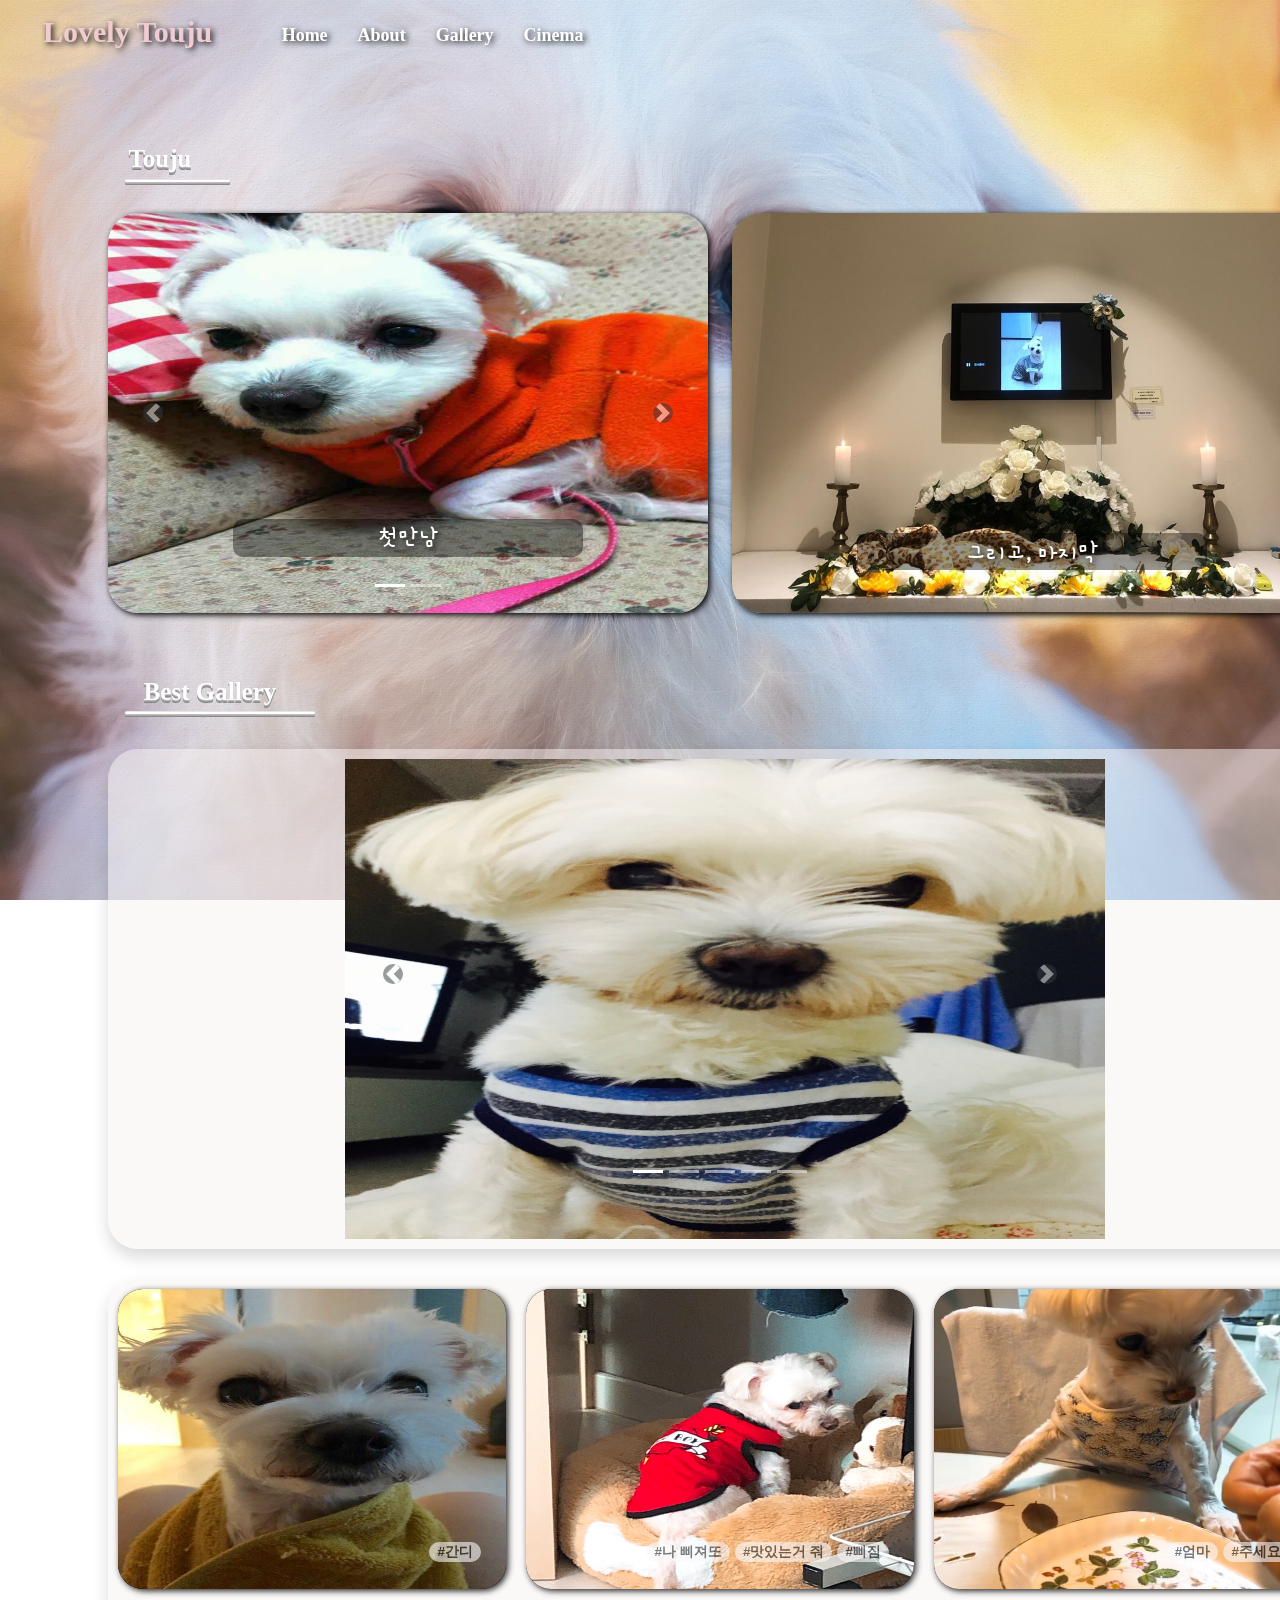
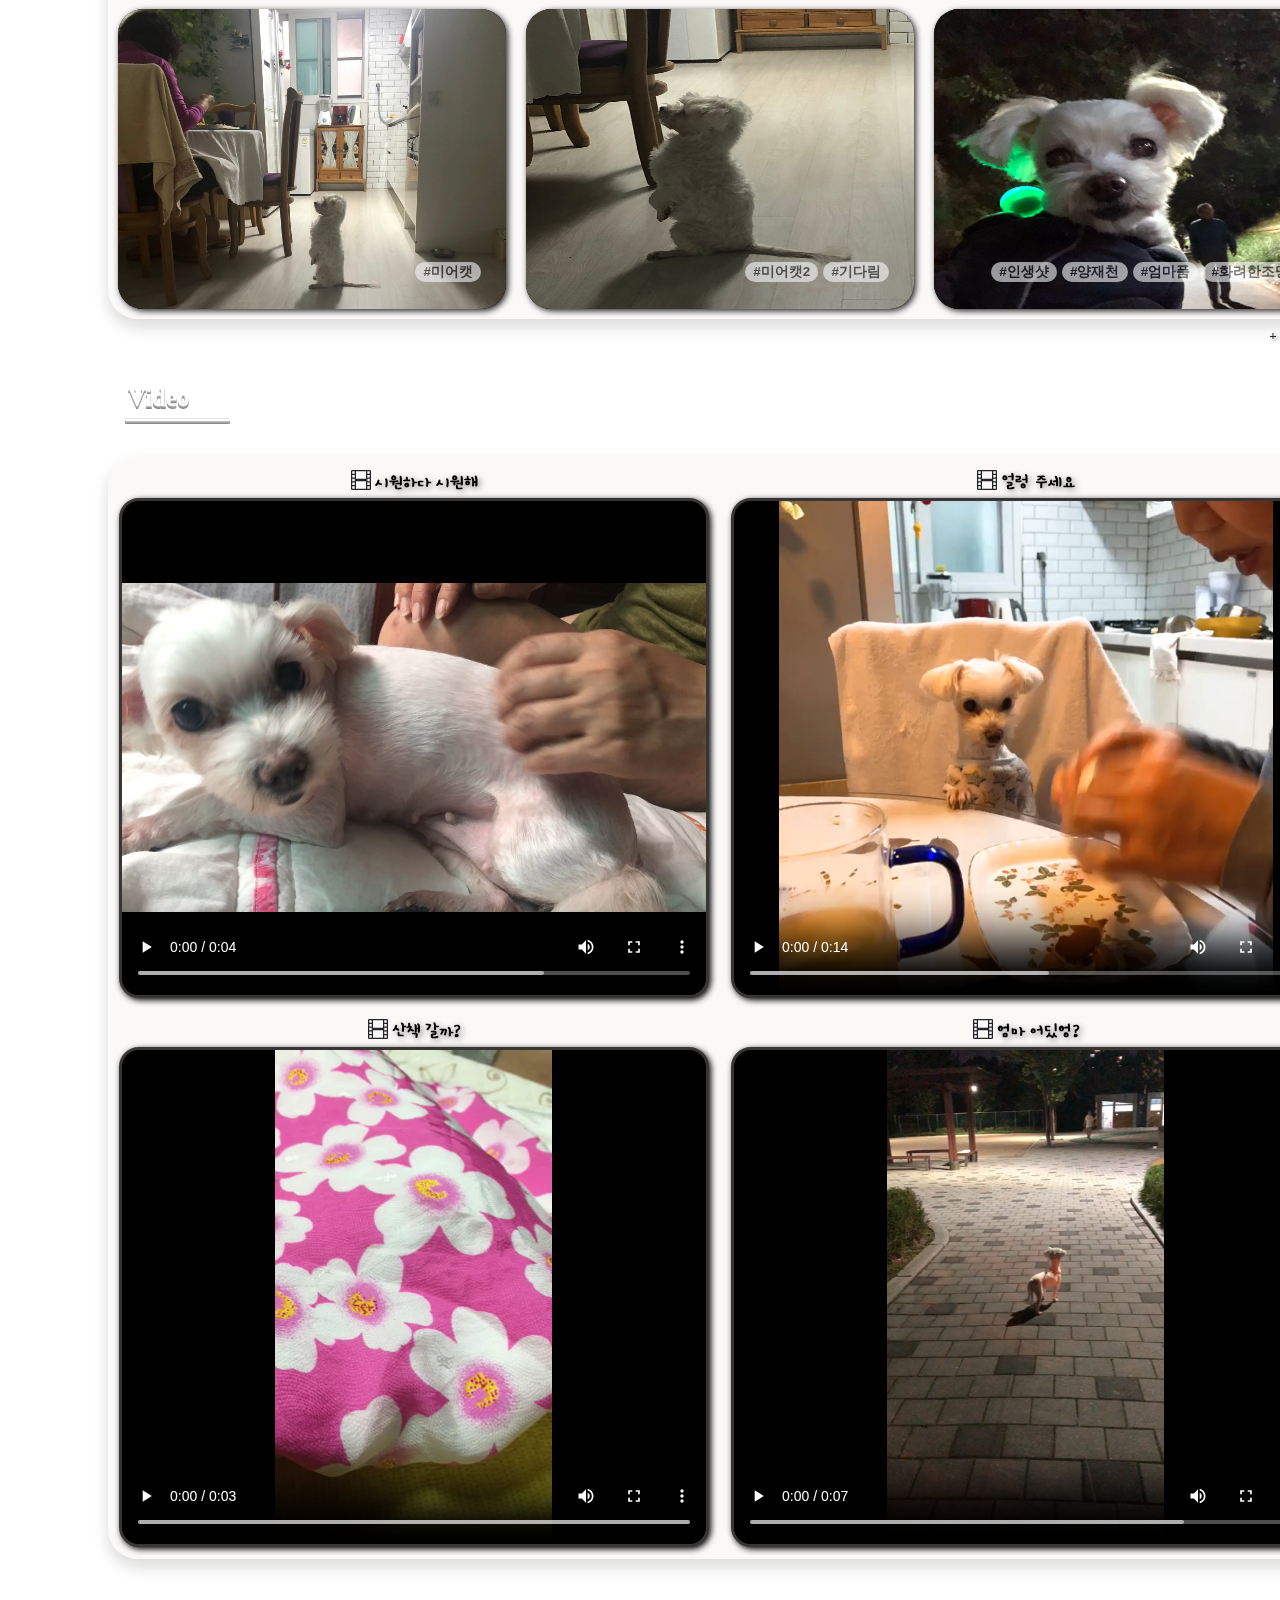
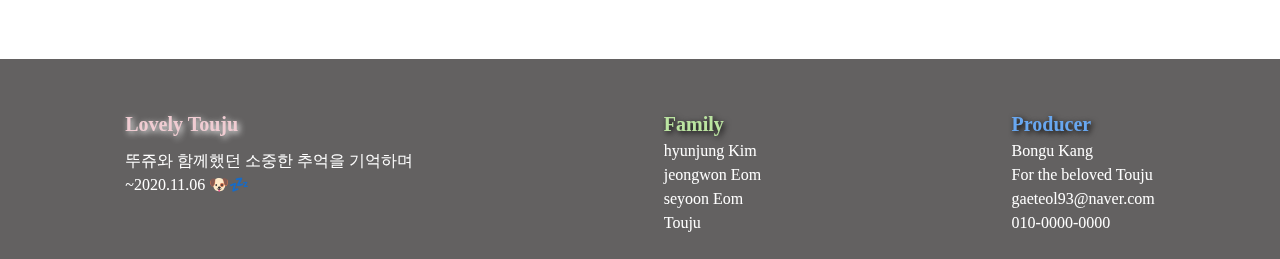
==== commit 3116b812: "upload files" ====
--- a/index.html
+++ b/index.html
@@ -231,42 +231,6 @@
                 </div>
             </figcaption>
         </figure>
-
-        <figure class="snip1445">
-            <div type="button" data-toggle="modal" data-target="#best07">
-                <img src="img/까꿍.PNG">
-            </div>
-            <figcaption>
-                <div>
-                    <span class="badge badge-pill badge-light">#나도 찍어줘</span>
-                    <span class="badge badge-pill badge-light">#까꿍</span>
-                </div>
-            </figcaption>
-        </figure>
-        <figure class="snip1445">
-            <div type="button" data-toggle="modal" data-target="#best08">
-                <img src="img/박스의요정.png">
-            </div>
-            <figcaption>
-                <div>
-                    <span class="badge badge-pill badge-light">#박스의 요정</span>
-                    <span class="badge badge-pill badge-light">#혀로 코파기</span>
-                </div>
-            </figcaption>
-        </figure>
-        <figure class="snip1445">
-            <div type="button" data-toggle="modal" data-target="#best09">
-                <img src="img/나 귀여워.PNG">
-            </div>
-            <figcaption>
-                <div>
-                    <span class="badge badge-pill badge-light">#귀여움</span>
-                    <span class="badge badge-pill badge-light">#45도</span>
-                    <span class="badge badge-pill badge-light">#얼짱각도</span>
-                </div>
-            </figcaption>
-        </figure>
-
         
         <!-- 2번째 컨텐츠 -->
         <figure class="snip1445 more_Cts">
@@ -333,44 +297,7 @@
                     <span class="badge badge-pill badge-light">#피곤피곤</span>
                 </div>
             </figcaption>
-        </figure>
-
-        <figure class="snip1445 more_Cts">
-            <div type="button" data-toggle="modal" data-target="#best16">
-                <img src="img/먹을건가.PNG">
-            </div>
-            <figcaption>
-                <div>
-                    <span class="badge badge-pill badge-light">#누가</span>
-                    <span class="badge badge-pill badge-light">#음식</span>
-                    <span class="badge badge-pill badge-light">#소리를</span>
-                </div>
-            </figcaption>
-        </figure>
-        <figure class="snip1445 more_Cts">
-            <div type="button" data-toggle="modal" data-target="#best17">
-                <img src="img/뭘봐2.jpg">
-            </div>
-            <figcaption>
-                <div>
-                    <span class="badge badge-pill badge-light">#부끄부끄</span>
-                    <span class="badge badge-pill badge-light">#8개</span>
-                </div>
-            </figcaption>
-        </figure>
-        <figure class="snip1445 more_Cts">
-            <div type="button" data-toggle="modal" data-target="#best18">
-                <img src="img/므훗.PNG">
-            </div>
-            <figcaption>
-                <div>
-                    <span class="badge badge-pill badge-light">#웃음</span>
-                    <span class="badge badge-pill badge-light">#푹신푹신</span>
-                    <span class="badge badge-pill badge-light">#주인 잘자네</span>
-                </div>
-            </figcaption>
-        </figure>
-
+        </figure>       
 
         <!-- 3번째 컨텐츠 -->
         <figure class="snip1445 more_Cts2">
@@ -438,55 +365,7 @@
                 </div>
             </figcaption>
         </figure>
-
-        <figure class="snip1445 more_Cts2">
-            <div type="button" data-toggle="modal" data-target="#best25">
-                <img src="img/시원해.jpg">
-            </div>
-            <figcaption>
-                <div>
-                    <span class="badge badge-pill badge-light">#엄마품</span>
-                    <span class="badge badge-pill badge-light">#행복해</span>
-                </div>
-            </figcaption>
-        </figure>
-        <figure class="snip1445 more_Cts2">
-            <div type="button" data-toggle="modal" data-target="#best31">
-                <img src="img/흠냥.JPG">
-            </div>
-            <figcaption>
-                <div>
-                    <span class="badge badge-pill badge-light">#꿀잠</span>
-                </div>
-            </figcaption>
-        </figure>
-        <figure class="snip1445 more_Cts2">
-            <div type="button" data-toggle="modal" data-target="#best32">
-                <img src="img/사고뭉치.png">
-            </div>
-            <figcaption>
-                <div>
-                    <span class="badge badge-pill badge-light">#사고뭉치</span>
-                    <span class="badge badge-pill badge-light">#추억</span>
-                    <span class="badge badge-pill badge-light">#나 잘해찌</span>
-                </div>
-            </figcaption>
-        </figure>
-
-
-        <!-- 4번째 컨텐츠 -->
-        <figure class="snip1445 more_Cts3">
-            <div type="button" data-toggle="modal" data-target="#best28">
-                <img src="img/눈뜨고 자기.PNG">
-            </div>
-            <figcaption>
-                <div>
-                    <span class="badge badge-pill badge-light">#기절</span>
-                    <span class="badge badge-pill badge-light">#숙취</span>
-                </div>
-            </figcaption>
-        </figure>               
-        
+               
     </div>
         
 </div> <!-- Content -->
@@ -494,13 +373,10 @@
     <div class="more_Btn">
         <span class="btn" id="more_Btn1">+ 더보기</span>
         <span class="btn" id="more_Btn2">+ 더보기</span>
-        <span class="btn" id="more_Btn3">+ 더보기</span>
     </div>
 
     <div class="less_Btn">
-        <span class="btn" id="less_Btn1">- 닫기</span>
-        <span class="btn" id="less_Btn2">- 닫기</span>
-        <span class="btn" id="less_Btn3">- 닫기</span>
+        <span class="btn" id="less_Btn">- 닫기</span>
     </div>
     
 
@@ -530,7 +406,7 @@
             </div>
             <video controls loop><source src="video/video02.MP4" type="video/mp4"></video>
         </div>
-        <div>                
+        <div class="last_video">                
             <div>
                 <svg xmlns="http://www.w3.org/2000/svg" width="20" height="20" fill="currentColor" class="bi bi-film" viewBox="0 0 16 16">
                     <path fill-rule="evenodd" d="M0 1a1 1 0 0 1 1-1h14a1 1 0 0 1 1 1v14a1 1 0 0 1-1 1H1a1 1 0 0 1-1-1V1zm4 0h8v6H4V1zm8 8H4v6h8V9zM1 1h2v2H1V1zm2 3H1v2h2V4zM1 7h2v2H1V7zm2 3H1v2h2v-2zm-2 3h2v2H1v-2zM15 1h-2v2h2V1zm-2 3h2v2h-2V4zm2 3h-2v2h2V7zm-2 3h2v2h-2v-2zm2 3h-2v2h2v-2z"/>
@@ -539,7 +415,7 @@
             </div>
             <video controls loop><source src="video/video03.mp4" type="video/mp4"></video>
         </div>
-        <div>                
+        <div class="last_video">                
             <div>
                 <svg xmlns="http://www.w3.org/2000/svg" width="20" height="20" fill="currentColor" class="bi bi-film" viewBox="0 0 16 16">
                     <path fill-rule="evenodd" d="M0 1a1 1 0 0 1 1-1h14a1 1 0 0 1 1 1v14a1 1 0 0 1-1 1H1a1 1 0 0 1-1-1V1zm4 0h8v6H4V1zm8 8H4v6h8V9zM1 1h2v2H1V1zm2 3H1v2h2V4zM1 7h2v2H1V7zm2 3H1v2h2v-2zm-2 3h2v2H1v-2zM15 1h-2v2h2V1zm-2 3h2v2h-2V4zm2 3h-2v2h2V7zm-2 3h2v2h-2v-2zm2 3h-2v2h2v-2z"/>
@@ -547,26 +423,7 @@
                 <span id="video_title">엄마 어딨엉?</span>
             </div>
             <video controls loop><source src="video/video04.mp4" type="video/mp4"></video>
-        </div>
-        <div class="last_video">                
-            <div>
-                <svg xmlns="http://www.w3.org/2000/svg" width="20" height="20" fill="currentColor" class="bi bi-film" viewBox="0 0 16 16">
-                    <path fill-rule="evenodd" d="M0 1a1 1 0 0 1 1-1h14a1 1 0 0 1 1 1v14a1 1 0 0 1-1 1H1a1 1 0 0 1-1-1V1zm4 0h8v6H4V1zm8 8H4v6h8V9zM1 1h2v2H1V1zm2 3H1v2h2V4zM1 7h2v2H1V7zm2 3H1v2h2v-2zm-2 3h2v2H1v-2zM15 1h-2v2h2V1zm-2 3h2v2h-2V4zm2 3h-2v2h2V7zm-2 3h2v2h-2v-2zm2 3h-2v2h2v-2z"/>
-                </svg>
-                <span id="video_title">쓰담쓰담</span>
-            </div>
-            <video controls loop><source src="video/video05.mp4" type="video/mp4"></video>
-        </div>
-        <div class="last_video">                
-            <div>
-                <svg xmlns="http://www.w3.org/2000/svg" width="20" height="20" fill="currentColor" class="bi bi-film" viewBox="0 0 16 16">
-                    <path fill-rule="evenodd" d="M0 1a1 1 0 0 1 1-1h14a1 1 0 0 1 1 1v14a1 1 0 0 1-1 1H1a1 1 0 0 1-1-1V1zm4 0h8v6H4V1zm8 8H4v6h8V9zM1 1h2v2H1V1zm2 3H1v2h2V4zM1 7h2v2H1V7zm2 3H1v2h2v-2zm-2 3h2v2H1v-2zM15 1h-2v2h2V1zm-2 3h2v2h-2V4zm2 3h-2v2h2V7zm-2 3h2v2h-2v-2zm2 3h-2v2h2v-2z"/>
-                </svg>
-                <span id="video_title">마지막 벚꽃놀이</span>
-            </div>
-            <video controls loop><source src="video/video06.mp4" type="video/mp4"></video>
-        </div>
-        
+        </div>        
     </div>
 
     
@@ -827,92 +684,7 @@
             </div>
         </div>
     </div>
-    <!-- best07 -->
-    <div class="modal fade bd-example-modal-lg" id="best07" tabindex="-1" role="dialog" aria-labelledby="best07Label" aria-hidden="true">
-        <div class="modal-dialog modal-lg" role="document">
-            <div class="modal-content">
-                <div class="modal-header">
-                    <h5 class="modal-title float-center" id="best07Label">셀카</h5>
-                    <span class="close btn" data-dismiss="modal" aria-label="Close">
-                        <span aria-hidden="true">&times;</span>
-                    </span>
-                </div>
-                <div class="modal-body">
-                    <img class="rounded" src="img/까꿍.PNG">
-                    <div>
-                        <span class="float-right btn">
-                            <svg xmlns="http://www.w3.org/2000/svg" width="20" height="20" fill="currentColor" class="bi bi-heart text-danger heart_off" viewBox="0 0 16 16">
-                                <path fill-rule="evenodd" d="M8 2.748l-.717-.737C5.6.281 2.514.878 1.4 3.053c-.523 1.023-.641 2.5.314 4.385.92 1.815 2.834 3.989 6.286 6.357 3.452-2.368 5.365-4.542 6.286-6.357.955-1.886.838-3.362.314-4.385C13.486.878 10.4.28 8.717 2.01L8 2.748zM8 15C-7.333 4.868 3.279-3.04 7.824 1.143c.06.055.119.112.176.171a3.12 3.12 0 0 1 .176-.17C12.72-3.042 23.333 4.867 8 15z"/>
-                            </svg>
-                            <svg xmlns="http://www.w3.org/2000/svg" width="20" height="20" fill="currentColor" class="bi bi-heart-fill text-danger heart_on" viewBox="0 0 16 16">
-                                <path fill-rule="evenodd" d="M8 1.314C12.438-3.248 23.534 4.735 8 15-7.534 4.736 3.562-3.248 8 1.314z"/>
-                            </svg>
-                        </span>
-                        <span class="badge badge-pill badge-info">#나도 찍어줘</span>
-                        <span class="badge badge-pill badge-info">#까꿍</span>
-                    </div>
-                </div>
-            </div>
-        </div>
-    </div>
-    <!-- best08 -->
-    <div class="modal fade bd-example-modal-lg" id="best08" tabindex="-1" role="dialog" aria-labelledby="best08Label" aria-hidden="true">
-        <div class="modal-dialog modal-lg" role="document">
-            <div class="modal-content">
-                <div class="modal-header">
-                    <h5 class="modal-title float-center" id="best08Label">박스요정</h5>
-                    <span class="close btn" data-dismiss="modal" aria-label="Close">
-                        <span aria-hidden="true">&times;</span>
-                    </span>
-                </div>
-                <div class="modal-body">
-                    <img class="rounded" src="img/박스의요정.png">
-                    <div>
-                        <span class="float-right btn">
-                            <svg xmlns="http://www.w3.org/2000/svg" width="20" height="20" fill="currentColor" class="bi bi-heart text-danger heart_off" viewBox="0 0 16 16">
-                                <path fill-rule="evenodd" d="M8 2.748l-.717-.737C5.6.281 2.514.878 1.4 3.053c-.523 1.023-.641 2.5.314 4.385.92 1.815 2.834 3.989 6.286 6.357 3.452-2.368 5.365-4.542 6.286-6.357.955-1.886.838-3.362.314-4.385C13.486.878 10.4.28 8.717 2.01L8 2.748zM8 15C-7.333 4.868 3.279-3.04 7.824 1.143c.06.055.119.112.176.171a3.12 3.12 0 0 1 .176-.17C12.72-3.042 23.333 4.867 8 15z"/>
-                            </svg>
-                            <svg xmlns="http://www.w3.org/2000/svg" width="20" height="20" fill="currentColor" class="bi bi-heart-fill text-danger heart_on" viewBox="0 0 16 16">
-                                <path fill-rule="evenodd" d="M8 1.314C12.438-3.248 23.534 4.735 8 15-7.534 4.736 3.562-3.248 8 1.314z"/>
-                            </svg>
-                        </span>
-                        <span class="badge badge-pill badge-info">#박스의 요정</span>
-                        <span class="badge badge-pill badge-info">#혀로 코파기</span>
-                    </div>
-                </div>
-            </div>
-        </div>
-    </div>
-    <!-- best09 -->
-    <div class="modal fade bd-example-modal-lg" id="best09" tabindex="-1" role="dialog" aria-labelledby="best09Label" aria-hidden="true">
-        <div class="modal-dialog modal-lg" role="document">
-            <div class="modal-content">
-                <div class="modal-header">
-                    <h5 class="modal-title float-center" id="best09Label">혀 살짝 내밀기</h5>
-                    <span class="close btn" data-dismiss="modal" aria-label="Close">
-                        <span aria-hidden="true">&times;</span>
-                    </span>
-                </div>
-                <div class="modal-body">
-                    <img class="rounded" src="img/나 귀여워.PNG">
-                    <div>
-                        <span class="float-right btn">
-                            <svg xmlns="http://www.w3.org/2000/svg" width="20" height="20" fill="currentColor" class="bi bi-heart text-danger heart_off" viewBox="0 0 16 16">
-                                <path fill-rule="evenodd" d="M8 2.748l-.717-.737C5.6.281 2.514.878 1.4 3.053c-.523 1.023-.641 2.5.314 4.385.92 1.815 2.834 3.989 6.286 6.357 3.452-2.368 5.365-4.542 6.286-6.357.955-1.886.838-3.362.314-4.385C13.486.878 10.4.28 8.717 2.01L8 2.748zM8 15C-7.333 4.868 3.279-3.04 7.824 1.143c.06.055.119.112.176.171a3.12 3.12 0 0 1 .176-.17C12.72-3.042 23.333 4.867 8 15z"/>
-                            </svg>
-                            <svg xmlns="http://www.w3.org/2000/svg" width="20" height="20" fill="currentColor" class="bi bi-heart-fill text-danger heart_on" viewBox="0 0 16 16">
-                                <path fill-rule="evenodd" d="M8 1.314C12.438-3.248 23.534 4.735 8 15-7.534 4.736 3.562-3.248 8 1.314z"/>
-                            </svg>
-                        </span>
-                        <span class="badge badge-pill badge-info">#귀요미</span>
-                        <span class="badge badge-pill badge-info">#45도</span>
-                        <span class="badge badge-pill badge-info">#얼짱 각도</span>
-                    </div>
-                </div>
-            </div>
-        </div>
-    </div>
-
+    
     <!-- best10 -->
     <div class="modal fade bd-example-modal-lg" id="best10" tabindex="-1" role="dialog" aria-labelledby="best10Label" aria-hidden="true">
         <div class="modal-dialog modal-lg" role="document">
@@ -1074,92 +846,6 @@
                         </span>
                         <span class="badge badge-pill badge-info">#복실복실</span>
                         <span class="badge badge-pill badge-info">#피곤피곤</span>
-                    </div>
-                </div>
-            </div>
-        </div>
-    </div>
-    <!-- best16 -->
-    <div class="modal fade bd-example-modal-lg" id="best16" tabindex="-1" role="dialog" aria-labelledby="best16Label" aria-hidden="true">
-        <div class="modal-dialog modal-lg" role="document">
-            <div class="modal-content">
-                <div class="modal-header">
-                    <h5 class="modal-title float-center" id="best16Label">주세요</h5>
-                    <span class="close btn" data-dismiss="modal" aria-label="Close">
-                        <span aria-hidden="true">&times;</span>
-                    </span>
-                </div>
-                <div class="modal-body">
-                    <img class="rounded" src="img/먹을건가.PNG">
-                    <div>
-                        <span class="float-right btn">
-                            <svg xmlns="http://www.w3.org/2000/svg" width="20" height="20" fill="currentColor" class="bi bi-heart text-danger heart_off" viewBox="0 0 16 16">
-                                <path fill-rule="evenodd" d="M8 2.748l-.717-.737C5.6.281 2.514.878 1.4 3.053c-.523 1.023-.641 2.5.314 4.385.92 1.815 2.834 3.989 6.286 6.357 3.452-2.368 5.365-4.542 6.286-6.357.955-1.886.838-3.362.314-4.385C13.486.878 10.4.28 8.717 2.01L8 2.748zM8 15C-7.333 4.868 3.279-3.04 7.824 1.143c.06.055.119.112.176.171a3.12 3.12 0 0 1 .176-.17C12.72-3.042 23.333 4.867 8 15z"/>
-                            </svg>
-                            <svg xmlns="http://www.w3.org/2000/svg" width="20" height="20" fill="currentColor" class="bi bi-heart-fill text-danger heart_on" viewBox="0 0 16 16">
-                                <path fill-rule="evenodd" d="M8 1.314C12.438-3.248 23.534 4.735 8 15-7.534 4.736 3.562-3.248 8 1.314z"/>
-                            </svg>
-                        </span>
-                        <span class="badge badge-pill badge-info">#누가</span>
-                        <span class="badge badge-pill badge-info">#음식</span>
-                        <span class="badge badge-pill badge-info">#소리를</span>
-                    </div>
-                </div>
-            </div>
-        </div>
-    </div>
-    <!-- best17 -->
-    <div class="modal fade bd-example-modal-lg" id="best17" tabindex="-1" role="dialog" aria-labelledby="best17Label" aria-hidden="true">
-        <div class="modal-dialog modal-lg" role="document">
-            <div class="modal-content">
-                <div class="modal-header">
-                    <h5 class="modal-title float-center" id="best17Label">부끄부끄</h5>
-                    <span class="close btn" data-dismiss="modal" aria-label="Close">
-                        <span aria-hidden="true">&times;</span>
-                    </span>
-                </div>
-                <div class="modal-body">
-                    <img class="rounded" src="img/뭘봐2.jpg">
-                    <div>
-                        <span class="float-right btn">
-                            <svg xmlns="http://www.w3.org/2000/svg" width="20" height="20" fill="currentColor" class="bi bi-heart text-danger heart_off" viewBox="0 0 16 16">
-                                <path fill-rule="evenodd" d="M8 2.748l-.717-.737C5.6.281 2.514.878 1.4 3.053c-.523 1.023-.641 2.5.314 4.385.92 1.815 2.834 3.989 6.286 6.357 3.452-2.368 5.365-4.542 6.286-6.357.955-1.886.838-3.362.314-4.385C13.486.878 10.4.28 8.717 2.01L8 2.748zM8 15C-7.333 4.868 3.279-3.04 7.824 1.143c.06.055.119.112.176.171a3.12 3.12 0 0 1 .176-.17C12.72-3.042 23.333 4.867 8 15z"/>
-                            </svg>
-                            <svg xmlns="http://www.w3.org/2000/svg" width="20" height="20" fill="currentColor" class="bi bi-heart-fill text-danger heart_on" viewBox="0 0 16 16">
-                                <path fill-rule="evenodd" d="M8 1.314C12.438-3.248 23.534 4.735 8 15-7.534 4.736 3.562-3.248 8 1.314z"/>
-                            </svg>
-                        </span>
-                        <span class="badge badge-pill badge-info">#부끄부끄</span>
-                        <span class="badge badge-pill badge-info">#8개</span>
-                    </div>
-                </div>
-            </div>
-        </div>
-    </div>
-    <!-- best18 -->
-    <div class="modal fade bd-example-modal-lg" id="best18" tabindex="-1" role="dialog" aria-labelledby="best18Label" aria-hidden="true">
-        <div class="modal-dialog modal-lg" role="document">
-            <div class="modal-content">
-                <div class="modal-header">
-                    <h5 class="modal-title float-center" id="best18Label">히히</h5>
-                    <span class="close btn" data-dismiss="modal" aria-label="Close">
-                        <span aria-hidden="true">&times;</span>
-                    </span>
-                </div>
-                <div class="modal-body">
-                    <img class="rounded" src="img/므훗.PNG">
-                    <div>
-                        <span class="float-right btn">
-                            <svg xmlns="http://www.w3.org/2000/svg" width="20" height="20" fill="currentColor" class="bi bi-heart text-danger heart_off" viewBox="0 0 16 16">
-                                <path fill-rule="evenodd" d="M8 2.748l-.717-.737C5.6.281 2.514.878 1.4 3.053c-.523 1.023-.641 2.5.314 4.385.92 1.815 2.834 3.989 6.286 6.357 3.452-2.368 5.365-4.542 6.286-6.357.955-1.886.838-3.362.314-4.385C13.486.878 10.4.28 8.717 2.01L8 2.748zM8 15C-7.333 4.868 3.279-3.04 7.824 1.143c.06.055.119.112.176.171a3.12 3.12 0 0 1 .176-.17C12.72-3.042 23.333 4.867 8 15z"/>
-                            </svg>
-                            <svg xmlns="http://www.w3.org/2000/svg" width="20" height="20" fill="currentColor" class="bi bi-heart-fill text-danger heart_on" viewBox="0 0 16 16">
-                                <path fill-rule="evenodd" d="M8 1.314C12.438-3.248 23.534 4.735 8 15-7.534 4.736 3.562-3.248 8 1.314z"/>
-                            </svg>
-                        </span>
-                        <span class="badge badge-pill badge-info">#웃음</span>
-                        <span class="badge badge-pill badge-info">#푹신푹신</span>
-                        <span class="badge badge-pill badge-info">#주인 잘자네</span>
                     </div>
                 </div>
             </div>
@@ -1279,63 +965,7 @@
             </div>
         </div>
     </div>
-    <!-- best25 -->
-    <div class="modal fade bd-example-modal-lg" id="best25" tabindex="-1" role="dialog" aria-labelledby="best25Label" aria-hidden="true">
-        <div class="modal-dialog modal-lg" role="document">
-            <div class="modal-content">
-                <div class="modal-header">
-                    <h5 class="modal-title float-center" id="best25Label">엄마품</h5>
-                    <span class="close btn" data-dismiss="modal" aria-label="Close">
-                        <span aria-hidden="true">&times;</span>
-                    </span>
-                </div>
-                <div class="modal-body">
-                    <img class="rounded" src="img/엄마 품은 내거야.jpg">
-                    <div>
-                        <span class="float-right btn">
-                            <svg xmlns="http://www.w3.org/2000/svg" width="20" height="20" fill="currentColor" class="bi bi-heart text-danger heart_off" viewBox="0 0 16 16">
-                                <path fill-rule="evenodd" d="M8 2.748l-.717-.737C5.6.281 2.514.878 1.4 3.053c-.523 1.023-.641 2.5.314 4.385.92 1.815 2.834 3.989 6.286 6.357 3.452-2.368 5.365-4.542 6.286-6.357.955-1.886.838-3.362.314-4.385C13.486.878 10.4.28 8.717 2.01L8 2.748zM8 15C-7.333 4.868 3.279-3.04 7.824 1.143c.06.055.119.112.176.171a3.12 3.12 0 0 1 .176-.17C12.72-3.042 23.333 4.867 8 15z"/>
-                            </svg>
-                            <svg xmlns="http://www.w3.org/2000/svg" width="20" height="20" fill="currentColor" class="bi bi-heart-fill text-danger heart_on" viewBox="0 0 16 16">
-                                <path fill-rule="evenodd" d="M8 1.314C12.438-3.248 23.534 4.735 8 15-7.534 4.736 3.562-3.248 8 1.314z"/>
-                            </svg>
-                        </span>
-                        <span class="badge badge-pill badge-info">#엄마품</span>
-                        <span class="badge badge-pill badge-info">#행복해</span>
-                    </div>
-                </div>
-            </div>
-        </div>
-    </div>
-
-    <!-- best28 -->
-    <div class="modal fade bd-example-modal-lg" id="best28" tabindex="-1" role="dialog" aria-labelledby="best28Label" aria-hidden="true">
-        <div class="modal-dialog modal-lg" role="document">
-            <div class="modal-content">
-                <div class="modal-header">
-                    <h5 class="modal-title float-center" id="best28Label">기절</h5>
-                    <span class="close btn" data-dismiss="modal" aria-label="Close">
-                        <span aria-hidden="true">&times;</span>
-                    </span>
-                </div>
-                <div class="modal-body">
-                    <img class="rounded" src="img/눈뜨고 자기.PNG">
-                    <div>
-                        <span class="float-right btn">
-                            <svg xmlns="http://www.w3.org/2000/svg" width="20" height="20" fill="currentColor" class="bi bi-heart text-danger heart_off" viewBox="0 0 16 16">
-                                <path fill-rule="evenodd" d="M8 2.748l-.717-.737C5.6.281 2.514.878 1.4 3.053c-.523 1.023-.641 2.5.314 4.385.92 1.815 2.834 3.989 6.286 6.357 3.452-2.368 5.365-4.542 6.286-6.357.955-1.886.838-3.362.314-4.385C13.486.878 10.4.28 8.717 2.01L8 2.748zM8 15C-7.333 4.868 3.279-3.04 7.824 1.143c.06.055.119.112.176.171a3.12 3.12 0 0 1 .176-.17C12.72-3.042 23.333 4.867 8 15z"/>
-                            </svg>
-                            <svg xmlns="http://www.w3.org/2000/svg" width="20" height="20" fill="currentColor" class="bi bi-heart-fill text-danger heart_on" viewBox="0 0 16 16">
-                                <path fill-rule="evenodd" d="M8 1.314C12.438-3.248 23.534 4.735 8 15-7.534 4.736 3.562-3.248 8 1.314z"/>
-                            </svg>
-                        </span>
-                        <span class="badge badge-pill badge-info">#기절</span>
-                        <span class="badge badge-pill badge-info">#숙취</span>
-                    </div>
-                </div>
-            </div>
-        </div>
-    </div>
+
     <!-- best29 -->
     <div class="modal fade bd-example-modal-lg" id="best29" tabindex="-1" role="dialog" aria-labelledby="best29Label" aria-hidden="true">
         <div class="modal-dialog modal-lg" role="document">
